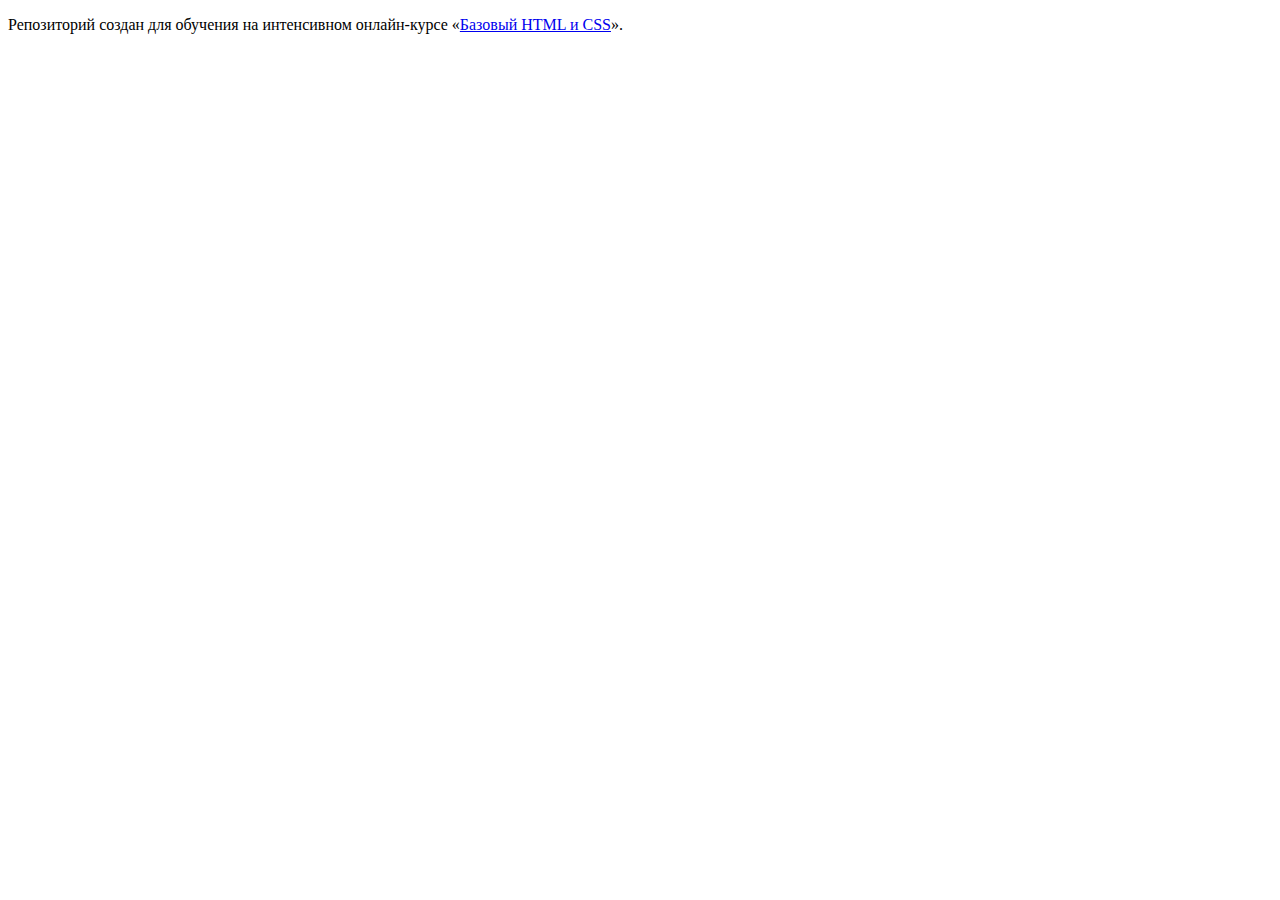
==== index.html @ 90f22dfa ":hatching_chick:" ====
<!DOCTYPE html>
<html lang="ru">
  <head>
    <meta charset="utf-8">
    <title>HTML Academy: Барбершоп</title>
  </head>
  <body>

    <p>Репозиторий создан для обучения на интенсивном онлайн‑курсе «<a href="https://htmlacademy.ru/intensive/htmlcss">Базовый HTML и CSS</a>».</p>

  </body>
</html>
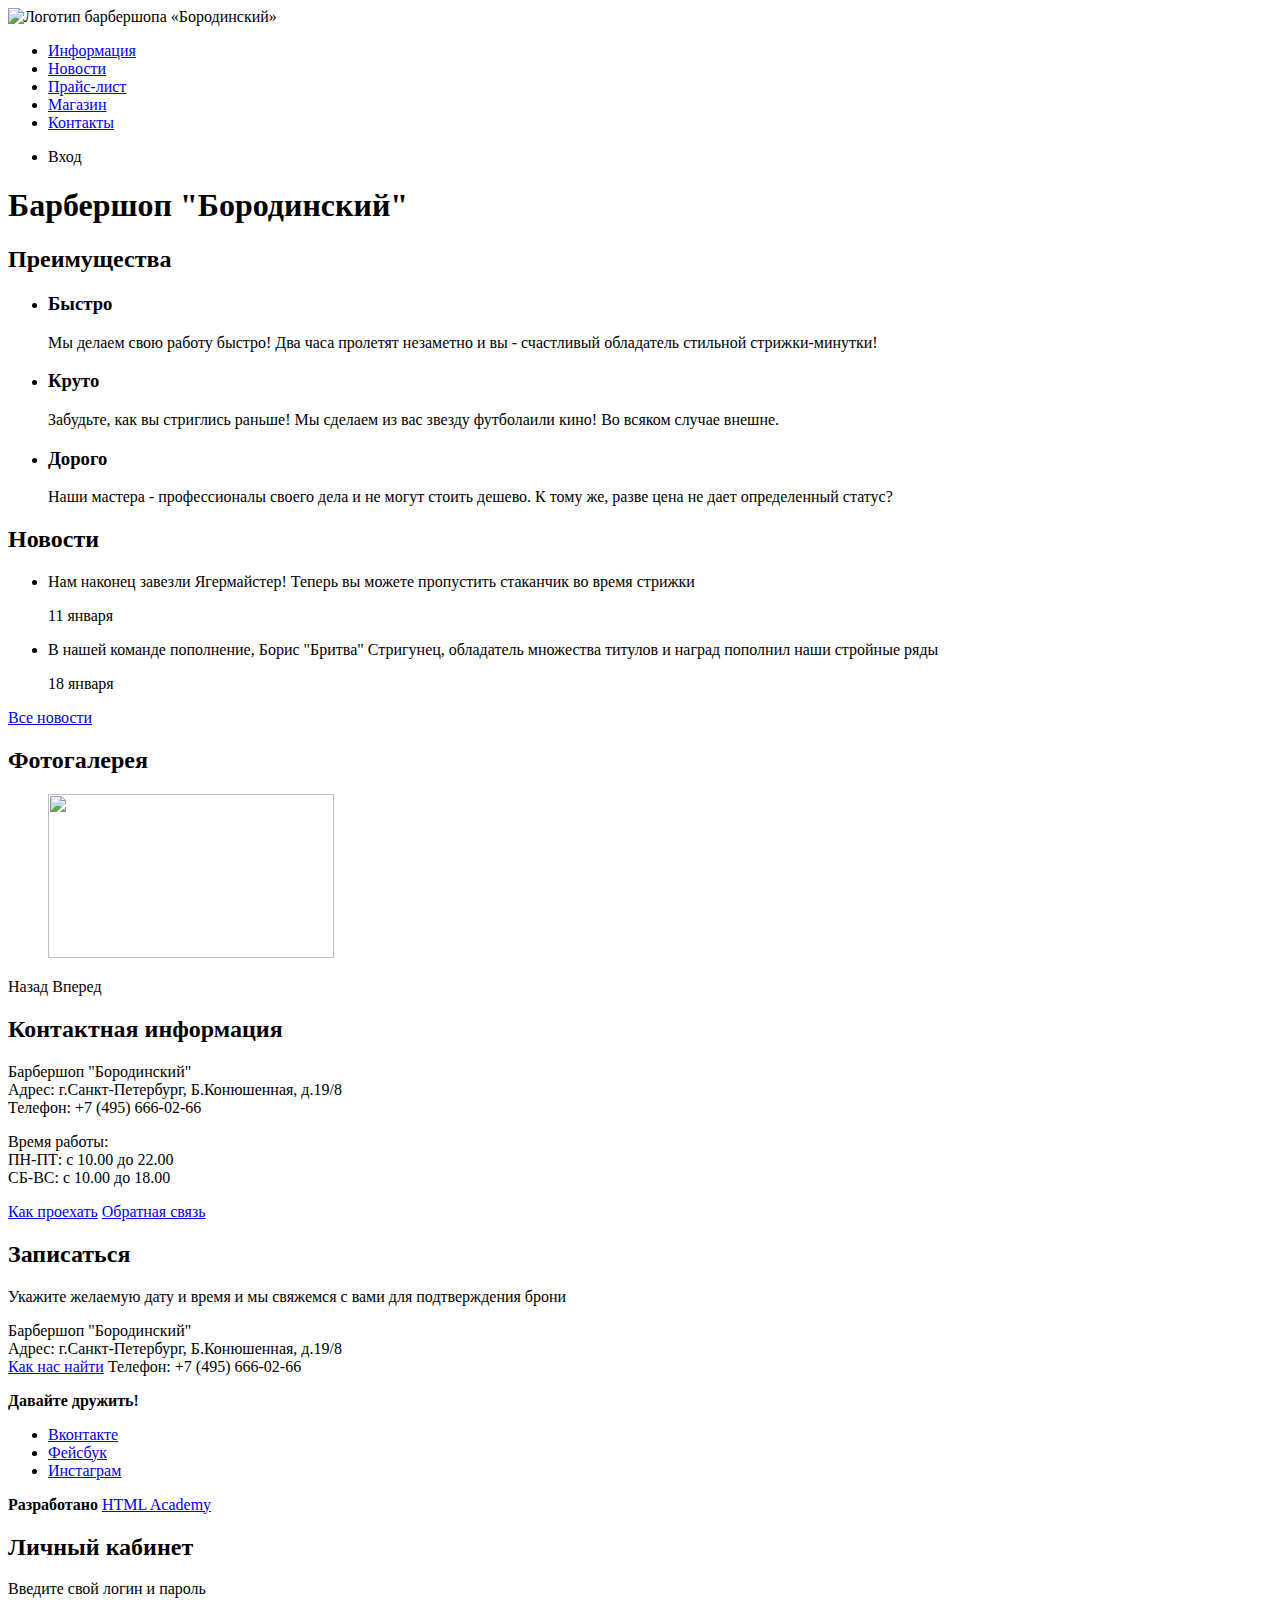
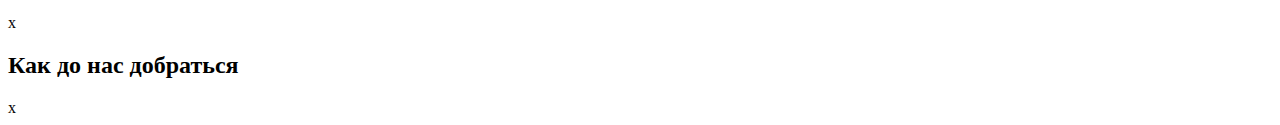
==== commit 7a518662: "Разметка страниц" ====
--- a/index.html
+++ b/index.html
@@ -1,12 +1,123 @@
 <!DOCTYPE html>
 <html lang="ru">
-  <head>
-    <meta charset="utf-8">
-    <title>HTML Academy: Барбершоп</title>
-  </head>
-  <body>
 
-    <p>Репозиторий создан для обучения на интенсивном онлайн‑курсе «<a href="https://htmlacademy.ru/intensive/htmlcss">Базовый HTML и CSS</a>».</p>
+<head>
+  <meta charset="utf-8">
+  <title>HTML Academy: Барбершоп</title>
+</head>
 
-  </body>
+<body>
+  <header class="main-header">
+    <nav class="main-navigation">
+      <a class="main-header-logo">
+            <img src="img/index-logo.svg" width="368" height="204" alt="Логотип барбершопа «Бородинский»">
+          </a>
+      <ul class="site-navigation">
+        <li><a href="info.html">Информация</a></li>
+        <li><a href="news.html">Новости</a></li>
+        <li><a href="price.html">Прайс-лист</a></li>
+        <li><a href="catalog.html">Магазин</a></li>
+        <li><a href="contacts.html">Контакты</a></li>
+      </ul>
+      <ul class="user-navigation">
+        <li class="login-link">Вход</li>
+      </ul>
+    </nav>
+  </header>
+  
+  <main class="container">
+    <h1 class="visually-hidden">Барбершоп "Бородинский"</h1>
+    <section class="features">
+      <h2 class="visually-hidden">Преимущества</h2>
+      <ul class="features-list">
+        <li class="feature-item">
+          <h3>Быстро</h3>
+          <p>Мы делаем свою работу быстро! Два часа пролетят незаметно и вы - счастливый обладатель стильной стрижки-минутки!</p>
+        </li>
+        <li class="feature-item">
+          <h3>Круто</h3>
+          <p>Забудьте, как вы стриглись раньше! Мы сделаем из вас звезду футболаили кино! Во всяком случае внешне.</p>
+        </li>
+        <li class="feature-item">
+          <h3>Дорого</h3>
+          <p>Наши мастера - профессионалы своего дела и не могут стоить дешево. К тому же, разве цена не дает определенный статус?</p>
+        </li>
+      </ul>
+    </section>
+
+    <section class="news">
+      <h2>Новости</h2>
+      <ul class="news-list">
+        <li class="news-item">
+          <p>Нам наконец завезли Ягермайстер! Теперь вы можете пропустить стаканчик во время стрижки</p>
+          <time datetime="2016-01-11">11 января</time>
+        </li>
+        <li class="news-item">
+          <p>В нашей команде пополнение, Борис "Бритва" Стригунец, обладатель множества титулов и наград пополнил наши стройные ряды</p>
+          <time datetime="2016-01-18">18 января</time>
+        </li>
+      </ul>
+      <a class="btn" href="#">Все новости</a>
+    </section>
+
+    <section class="gallery">
+      <h2>Фотогалерея</h2>
+      <figure class="gallery-content">
+        <a href="#"><img src="img/photo-1.jpg" width="286" height="164" alt=""></a>
+      </figure>
+      <span class="button gallery-button gallery-button-back">Назад</span>
+      <span class="button gallery-button gallery-button-next">Вперед</span>
+    </section>
+
+    <section class="contacts">
+      <h2>Контактная информация</h2>
+      <p>
+        Барбершоп "Бородинский" <br> Адрес: г.Санкт-Петербург, Б.Конюшенная, д.19/8 <br> Телефон: +7 (495) 666-02-66
+      </p>
+      <p>
+        Время работы: <br> ПН-ПТ: с 10.00 до 22.00 <br> СБ-ВС: с 10.00 до 18.00
+      </p>
+      <a class="button contacts-button" href="map.html">Как проехать</a>
+      <a class="button contacts-button" href="contacts.html">Обратная связь</a>
+    </section>
+
+    <section class="uppointment">
+      <h2>Записаться</h2>
+      <p class="appointment-info">Укажите желаемую дату и время и мы свяжемся с вами для подтверждения брони</p>
+      <!--здесь будет форма-->
+    </section>
+  </main>
+
+  <footer class="main-footer">
+    <p class="footer-contacts">
+      Барбершоп "Бородинский" <br> Адрес: г.Санкт-Петербург, Б.Конюшенная, д.19/8 <br>
+      <a href="map.html">Как нас найти</a> Телефон: +7 (495) 666-02-66
+    </p>
+    <div class="footer-social">
+      <b>Давайте дружить!</b>
+      <ul>
+        <li><a class="social-btn" href="#">Вконтакте</a></li>
+        <li><a class="social-btn" href="#">Фейсбук</a></li>
+        <li><a class="social-btn" href="#">Инстаграм</a></li>
+      </ul>
+    </div>
+    <p class="footer-copyright">
+      <b>Разработано</b>
+      <a class="button" href="htmlacademy.ru">HTML Academy</a>
+    </p>
+  </footer>
+
+  <section class="modal modal-login">
+    <h2>Личный кабинет</h2>
+    <p>Введите свой логин и пароль</p>
+    <!--здесь будет форма-->
+    <span class="modal modal-close">x</span>
+  </section>
+
+  <section class="modal modal-map">
+    <h2 class="visually-hidden">Как до нас добраться</h2>
+    <span class="modal modal-close">x</span>
+  </section>
+</body>
+
 </html>
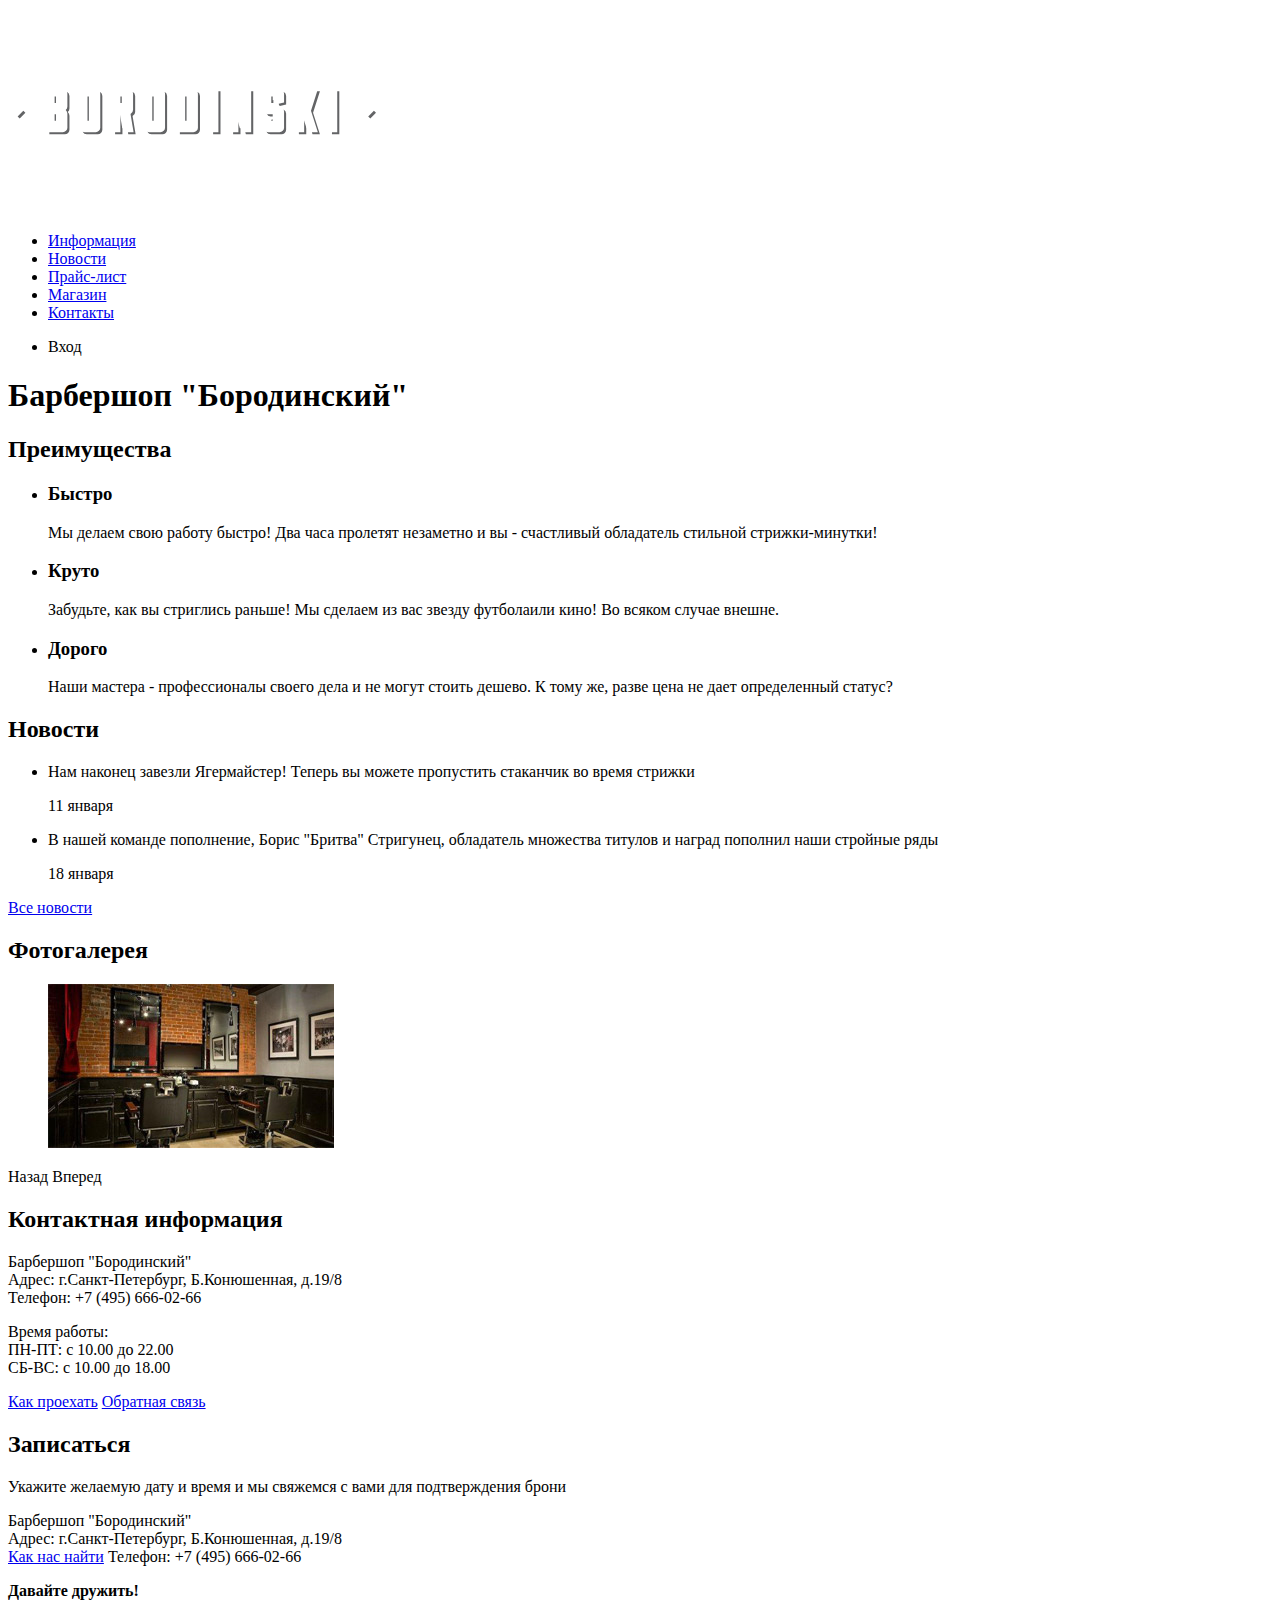
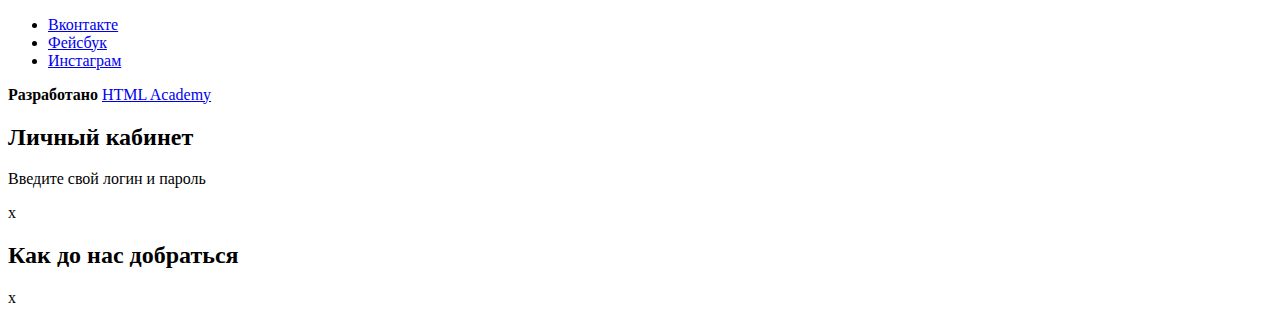
==== commit ff0d4eb2: "Изображения" ====
--- a/index.html
+++ b/index.html
@@ -10,7 +10,7 @@
   <header class="main-header">
     <nav class="main-navigation">
       <a class="main-header-logo">
-            <img src="img/index-logo.svg" width="368" height="204" alt="Логотип барбершопа «Бородинский»">
+            <img src="img/barbershop.svg" width="368" height="204" alt="Логотип барбершопа «Бородинский»">
           </a>
       <ul class="site-navigation">
         <li><a href="info.html">Информация</a></li>
@@ -24,7 +24,7 @@
       </ul>
     </nav>
   </header>
-  
+
   <main class="container">
     <h1 class="visually-hidden">Барбершоп "Бородинский"</h1>
     <section class="features">
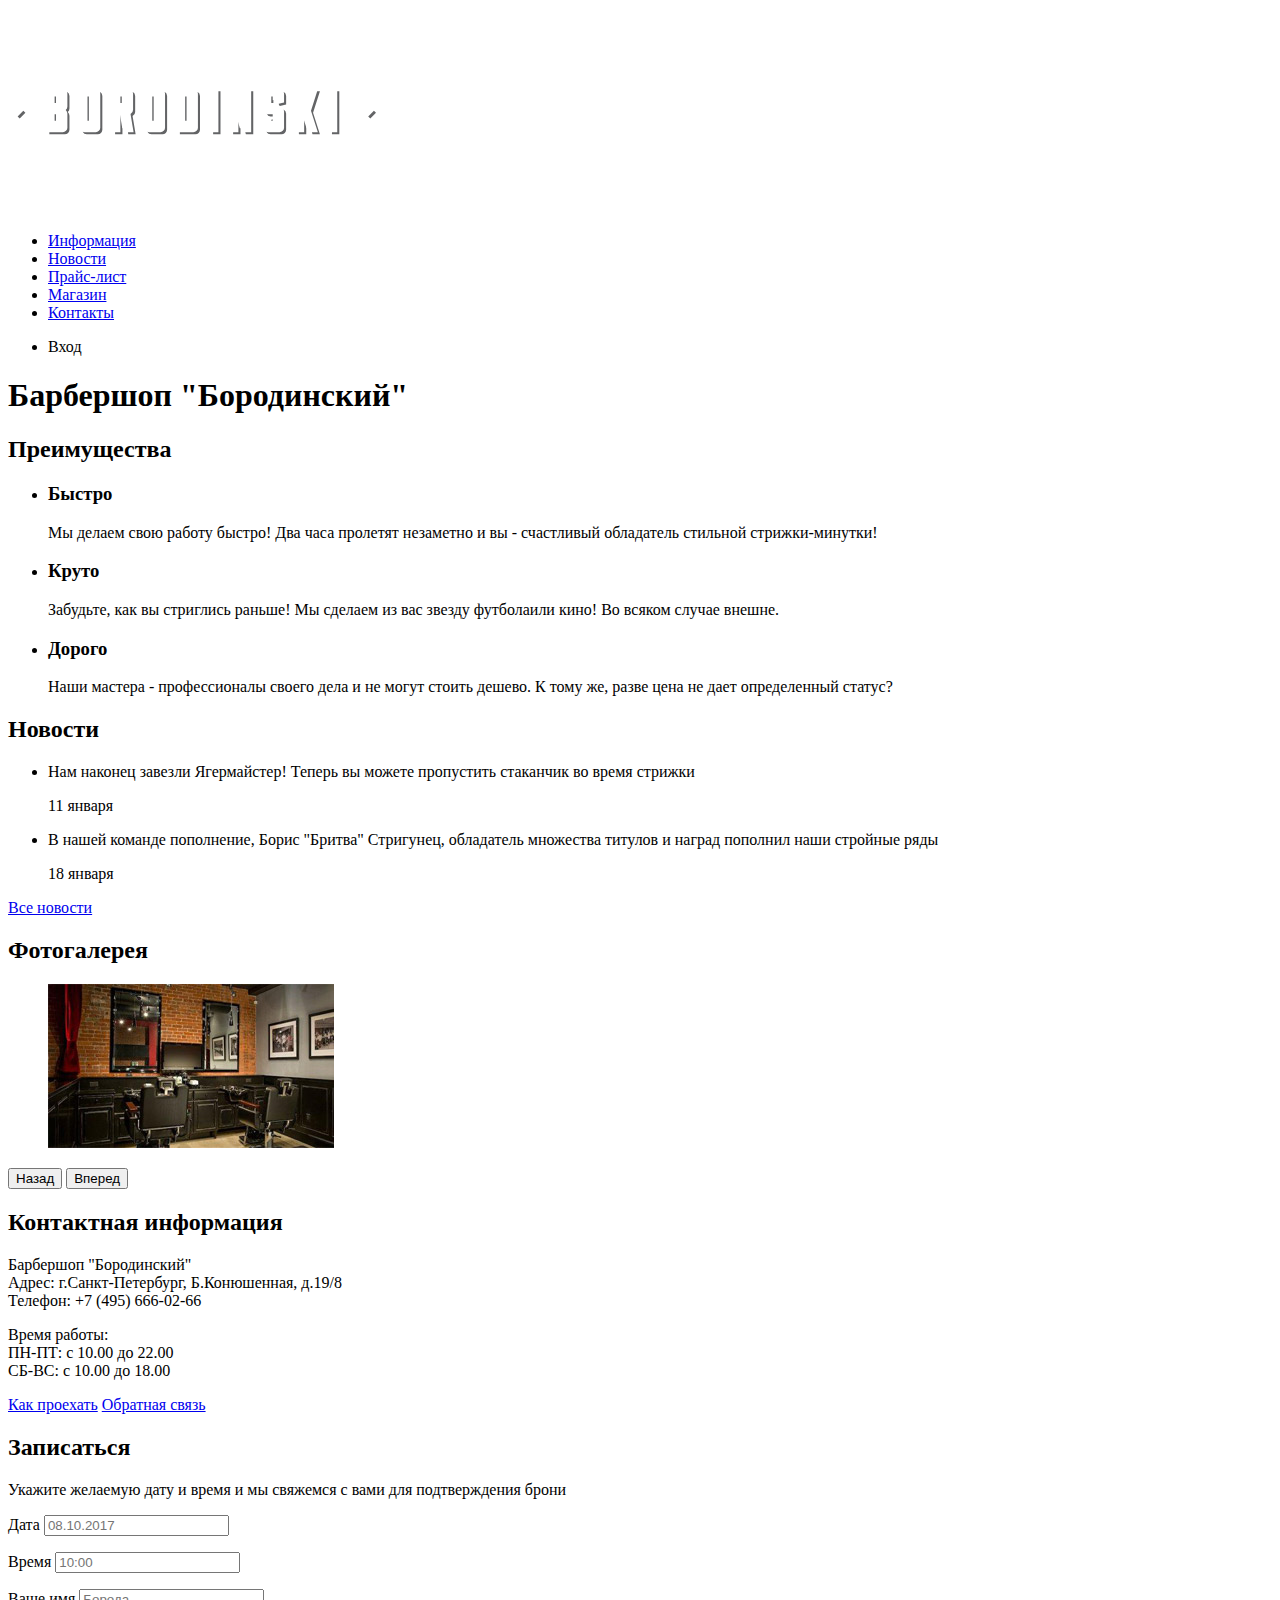
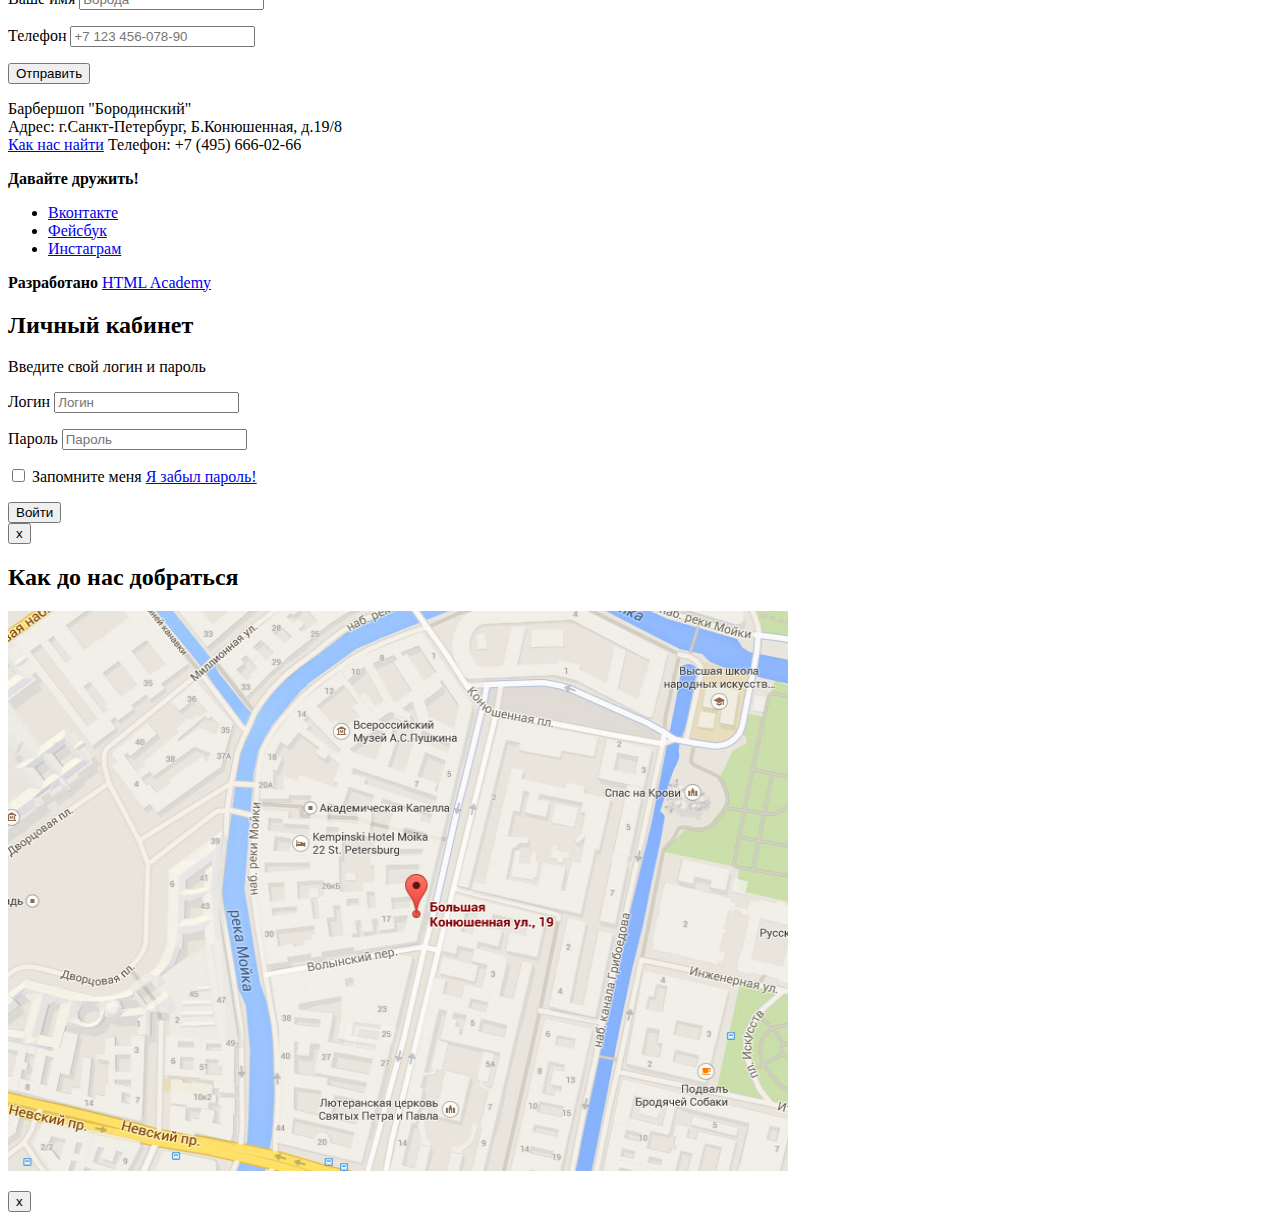
==== commit 509315bc: "Добавление форм" ====
--- a/index.html
+++ b/index.html
@@ -65,8 +65,8 @@
       <figure class="gallery-content">
         <a href="#"><img src="img/photo-1.jpg" width="286" height="164" alt=""></a>
       </figure>
-      <span class="button gallery-button gallery-button-back">Назад</span>
-      <span class="button gallery-button gallery-button-next">Вперед</span>
+      <button class="button gallery-button gallery-button-back" type="button">Назад</button>
+      <button class="button gallery-button gallery-button-next" type="button">Вперед</button>
     </section>
 
     <section class="contacts">
@@ -84,7 +84,25 @@
     <section class="uppointment">
       <h2>Записаться</h2>
       <p class="appointment-info">Укажите желаемую дату и время и мы свяжемся с вами для подтверждения брони</p>
-      <!--здесь будет форма-->
+      <form class="appointment-form" action="https://echo.htmlacademy.ru" method="post">
+        <p class="appointment-item">
+          <label for="appointment-data">Дата</label>
+          <input id="appointment-data" type="text" name="date" value="" placeholder="08.10.2017">
+        </p>
+        <p class="appointment-item">
+          <label for="appointment-time">Время</label>
+          <input id="appointment-time" type="text" name="time" value="" placeholder="10:00">
+        </p>
+        <p class="appointment-item">
+          <label for="appointment-name">Ваше имя</label>
+          <input id="appointment-name" type="text" name="name" value="" placeholder="Борода">
+        </p>
+        <p class="appointment-item">
+          <label for="appointment-phone">Телефон</label>
+          <input id="appointment-phone" type="tel" name="phone" value="" placeholder="+7 123 456-078-90">
+        </p>
+        <button class="button" type="submit">Отправить</button>
+      </form>
     </section>
   </main>
 
@@ -110,13 +128,32 @@
   <section class="modal modal-login">
     <h2>Личный кабинет</h2>
     <p>Введите свой логин и пароль</p>
-    <!--здесь будет форма-->
-    <span class="modal modal-close">x</span>
+    <form class="login-form" action="https://echo.htmlacademy.ru" method="post">
+      <p>
+        <label class="visually-hidden" for="user-login">Логин</label>
+        <input class="login-icon-user" id="user-login" type="text" name="login" placeholder="Логин">
+      </p>
+      <p>
+        <label class="visually-hidden" for="user-password">Пароль</label>
+        <input class="password-icon-user" id="user-password" type="password" name="password" placeholder="Пароль">
+      </p>
+      <p class="login-password-info">
+        <input class="visually-hidden" id="login-password-info" type="checkbox" name="remember">
+        <span class="checkbox-indicator"></span>
+        <label for="login-password-info">Запомните меня</label>
+        <a class="restore" href="#">Я забыл пароль!</a>
+      </p>
+      <button class="button" type="submit">Войти</button>
+    </form>
+    <button class="modal modal-close" type="button">x</button>
   </section>
 
   <section class="modal modal-map">
     <h2 class="visually-hidden">Как до нас добраться</h2>
-    <span class="modal modal-close">x</span>
+    <p>
+      <img src="img/map.jpg" width="780" height="560" alt="Офис компании по адресу ул. Большая Конбшенная 19/8 г.Санкт-Петербург">
+    </p>
+    <button class="modal modal-close" type="button">x</button>
   </section>
 </body>
 
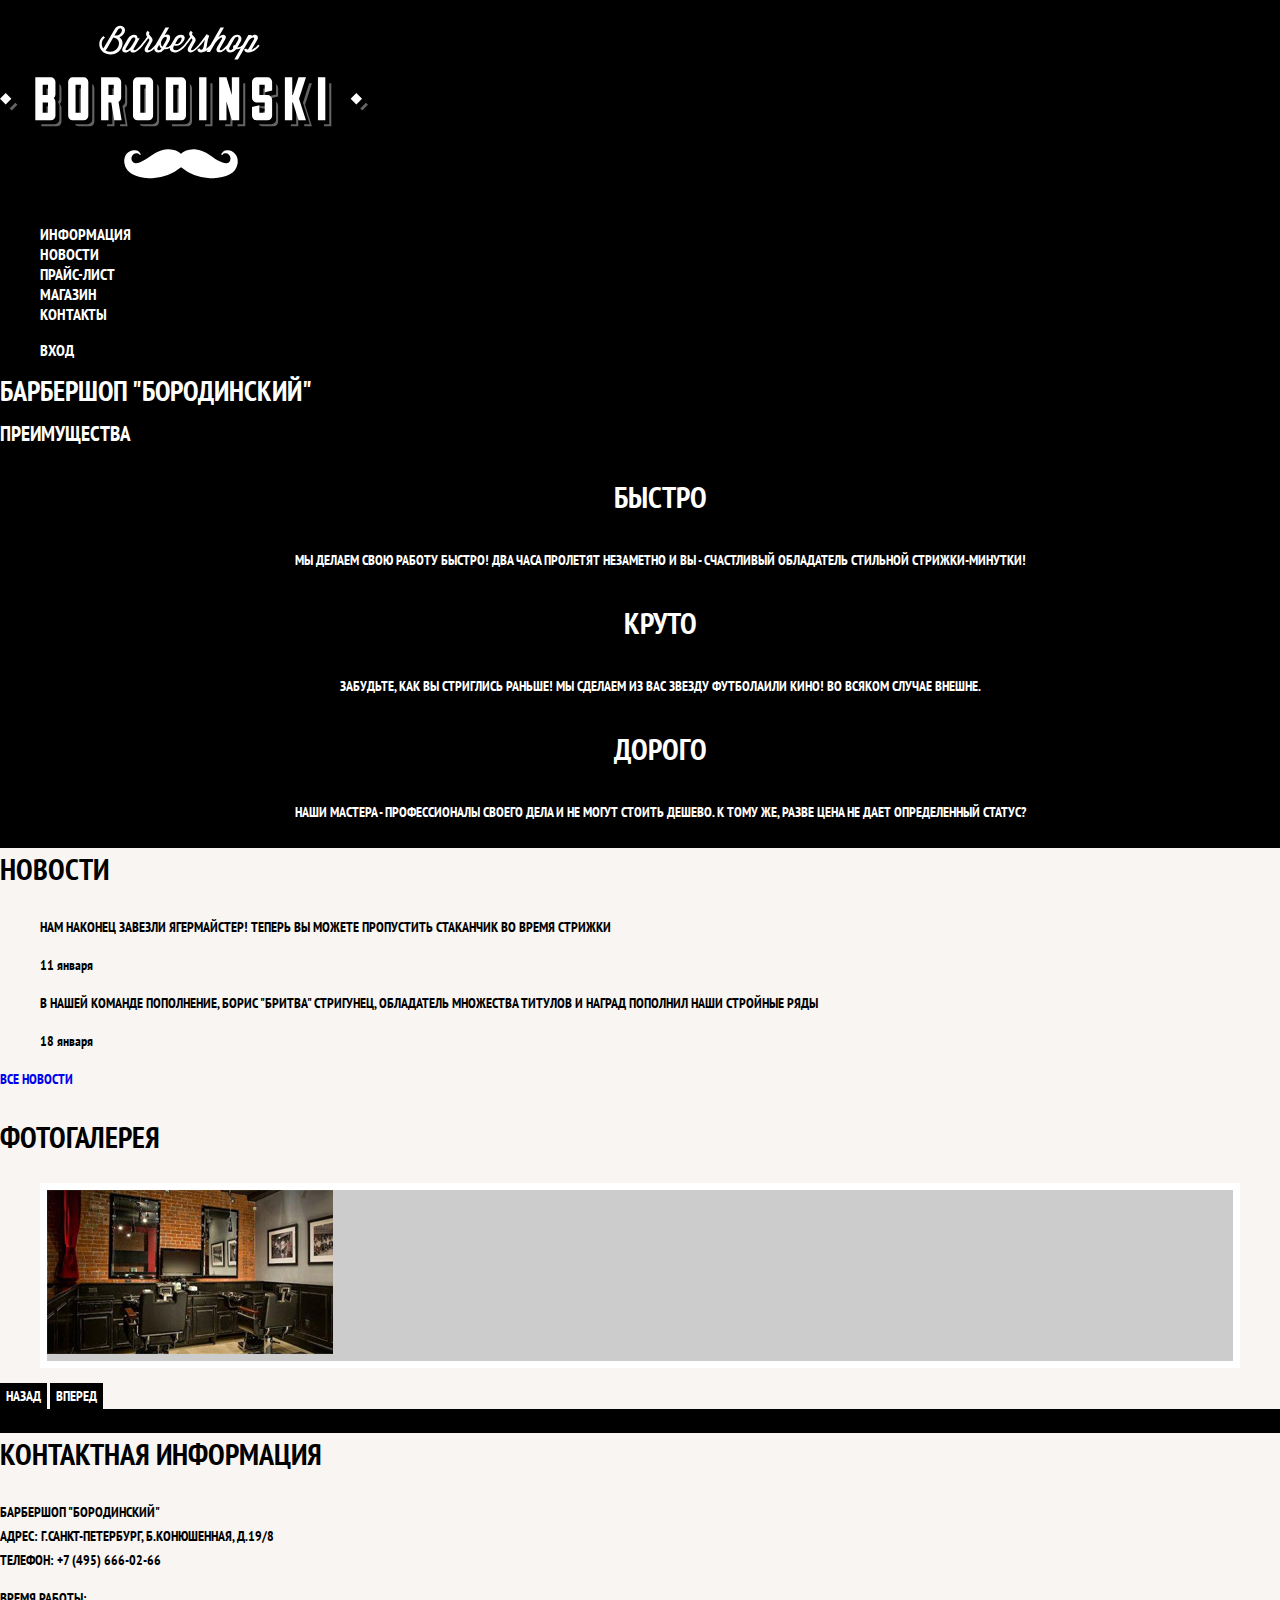
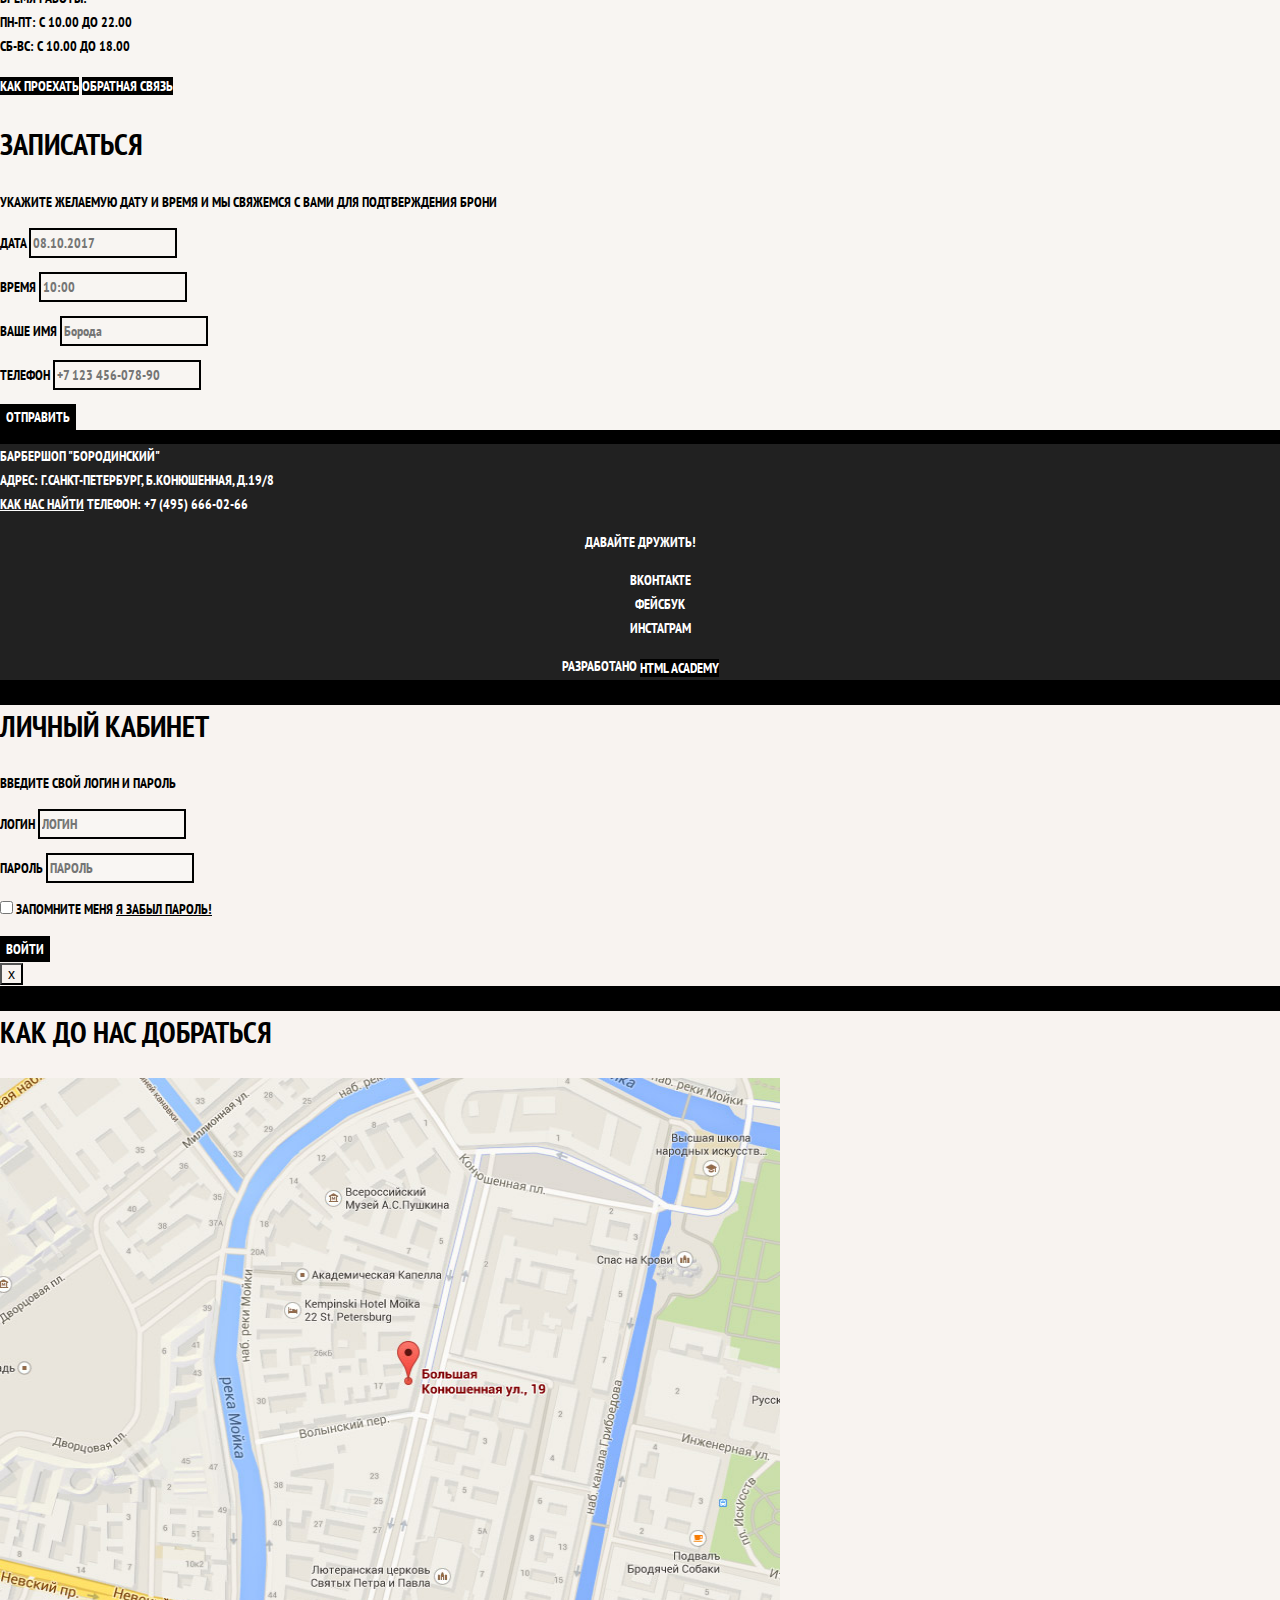
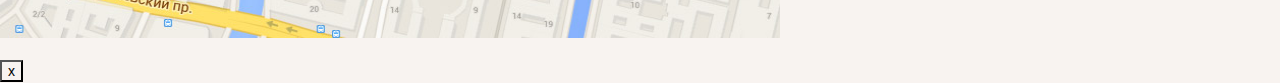
==== commit f045450c: "Начало стилизации" ====
--- a/index.html
+++ b/index.html
@@ -4,6 +4,9 @@
 <head>
   <meta charset="utf-8">
   <title>HTML Academy: Барбершоп</title>
+  <link href="https://fonts.googleapis.com/css?family=PT+Sans+Narrow:400,700&amp;subset=latin,cyrillic" rel="stylesheet">
+  <link href="css/normalize.css" rel="stylesheet">
+  <link href="css/style.css" rel="stylesheet">
 </head>
 
 <body>
@@ -45,65 +48,68 @@
       </ul>
     </section>
 
-    <section class="news">
-      <h2>Новости</h2>
-      <ul class="news-list">
-        <li class="news-item">
-          <p>Нам наконец завезли Ягермайстер! Теперь вы можете пропустить стаканчик во время стрижки</p>
-          <time datetime="2016-01-11">11 января</time>
-        </li>
-        <li class="news-item">
-          <p>В нашей команде пополнение, Борис "Бритва" Стригунец, обладатель множества титулов и наград пополнил наши стройные ряды</p>
-          <time datetime="2016-01-18">18 января</time>
-        </li>
-      </ul>
-      <a class="btn" href="#">Все новости</a>
-    </section>
+    <div class="index-columns">
+      <section class="news">
+        <h2>Новости</h2>
+        <ul class="news-list">
+          <li class="news-item">
+            <p>Нам наконец завезли Ягермайстер! Теперь вы можете пропустить стаканчик во время стрижки</p>
+            <time datetime="2016-01-11">11 января</time>
+          </li>
+          <li class="news-item">
+            <p>В нашей команде пополнение, Борис "Бритва" Стригунец, обладатель множества титулов и наград пополнил наши стройные ряды</p>
+            <time datetime="2016-01-18">18 января</time>
+          </li>
+        </ul>
+        <a class="btn" href="#">Все новости</a>
+      </section>
 
-    <section class="gallery">
-      <h2>Фотогалерея</h2>
-      <figure class="gallery-content">
-        <a href="#"><img src="img/photo-1.jpg" width="286" height="164" alt=""></a>
-      </figure>
-      <button class="button gallery-button gallery-button-back" type="button">Назад</button>
-      <button class="button gallery-button gallery-button-next" type="button">Вперед</button>
-    </section>
+      <section class="gallery">
+        <h2>Фотогалерея</h2>
+        <figure class="gallery-content">
+          <a href="#"><img src="img/photo-1.jpg" width="286" height="164" alt=""></a>
+        </figure>
+        <button class="button gallery-button gallery-button-back" type="button">Назад</button>
+        <button class="button gallery-button gallery-button-next" type="button">Вперед</button>
+      </section>
+    </div>
+    <div class="index-columns">
+      <section class="contacts">
+        <h2>Контактная информация</h2>
+        <p>
+          Барбершоп "Бородинский" <br> Адрес: г.Санкт-Петербург, Б.Конюшенная, д.19/8 <br> Телефон: +7 (495) 666-02-66
+        </p>
+        <p>
+          Время работы: <br> ПН-ПТ: с 10.00 до 22.00 <br> СБ-ВС: с 10.00 до 18.00
+        </p>
+        <a class="button contacts-button" href="map.html">Как проехать</a>
+        <a class="button contacts-button" href="contacts.html">Обратная связь</a>
+      </section>
 
-    <section class="contacts">
-      <h2>Контактная информация</h2>
-      <p>
-        Барбершоп "Бородинский" <br> Адрес: г.Санкт-Петербург, Б.Конюшенная, д.19/8 <br> Телефон: +7 (495) 666-02-66
-      </p>
-      <p>
-        Время работы: <br> ПН-ПТ: с 10.00 до 22.00 <br> СБ-ВС: с 10.00 до 18.00
-      </p>
-      <a class="button contacts-button" href="map.html">Как проехать</a>
-      <a class="button contacts-button" href="contacts.html">Обратная связь</a>
-    </section>
-
-    <section class="uppointment">
-      <h2>Записаться</h2>
-      <p class="appointment-info">Укажите желаемую дату и время и мы свяжемся с вами для подтверждения брони</p>
-      <form class="appointment-form" action="https://echo.htmlacademy.ru" method="post">
-        <p class="appointment-item">
-          <label for="appointment-data">Дата</label>
-          <input id="appointment-data" type="text" name="date" value="" placeholder="08.10.2017">
-        </p>
-        <p class="appointment-item">
-          <label for="appointment-time">Время</label>
-          <input id="appointment-time" type="text" name="time" value="" placeholder="10:00">
-        </p>
-        <p class="appointment-item">
-          <label for="appointment-name">Ваше имя</label>
-          <input id="appointment-name" type="text" name="name" value="" placeholder="Борода">
-        </p>
-        <p class="appointment-item">
-          <label for="appointment-phone">Телефон</label>
-          <input id="appointment-phone" type="tel" name="phone" value="" placeholder="+7 123 456-078-90">
-        </p>
-        <button class="button" type="submit">Отправить</button>
-      </form>
-    </section>
+      <section class="appointment">
+        <h2>Записаться</h2>
+        <p class="appointment-info">Укажите желаемую дату и время и мы свяжемся с вами для подтверждения брони</p>
+        <form class="appointment-form" action="https://echo.htmlacademy.ru" method="post">
+          <p class="appointment-item">
+            <label for="appointment-data">Дата</label>
+            <input id="appointment-data" type="text" name="date" value="" placeholder="08.10.2017">
+          </p>
+          <p class="appointment-item">
+            <label for="appointment-time">Время</label>
+            <input id="appointment-time" type="text" name="time" value="" placeholder="10:00">
+          </p>
+          <p class="appointment-item">
+            <label for="appointment-name">Ваше имя</label>
+            <input id="appointment-name" type="text" name="name" value="" placeholder="Борода">
+          </p>
+          <p class="appointment-item">
+            <label for="appointment-phone">Телефон</label>
+            <input id="appointment-phone" type="tel" name="phone" value="" placeholder="+7 123 456-078-90">
+          </p>
+          <button class="button" type="submit">Отправить</button>
+        </form>
+      </section>
+    </div>
   </main>
 
   <footer class="main-footer">
@@ -138,9 +144,11 @@
         <input class="password-icon-user" id="user-password" type="password" name="password" placeholder="Пароль">
       </p>
       <p class="login-password-info">
-        <input class="visually-hidden" id="login-password-info" type="checkbox" name="remember">
+        <label class="login-checkbox">
+        <input class="visually-hidden" type="checkbox" name="remember">
         <span class="checkbox-indicator"></span>
-        <label for="login-password-info">Запомните меня</label>
+        Запомните меня
+         </label>
         <a class="restore" href="#">Я забыл пароль!</a>
       </p>
       <button class="button" type="submit">Войти</button>
--- a/css/style.css
+++ b/css/style.css
@@ -0,0 +1,345 @@
+body {
+  margin: 0;
+  padding: 0;
+  font-family: "PT Sans Narrow", Arial, sans-serif;
+  font-size: 14px;
+  line-height: 24px;
+  font-weight: 700;
+  color: #ffffff;
+  text-transform: uppercase;
+  background-color: #000000;
+  background-image: url("img/index-backgroundg.jpg");
+  background-position: top center;
+  background-repeat: no-repeat;
+}
+
+.inner-page {
+  color: #000000;
+  background-color: #f9f6f3;
+  background-image: url("img/index-background-light.jpg");
+  background-position: 0 0;
+  background-repeat: repeat;
+}
+
+a {
+  text-decoration: none;
+}
+
+.main-navigation {
+  font-size: 16px;
+  line-height: 20px;
+  color: #ffffff;
+  background-color: #000000;
+}
+
+.site-navigation,
+.user-navigation {
+  list-style: none;
+}
+
+.site-navigation a,
+.user-navigation a {
+  color: #ffffff;
+}
+
+.site-navigation a:hover,
+.site-navigation a:focus,
+.user-navigation a:hover,
+.user-navigation a:focus {
+  background-color: #242424;
+}
+
+.features-list {
+  list-style: none;
+}
+
+.feature-item {
+  text-align: center;
+}
+
+.feature-item h3 {
+  font-size: 30px;
+  line-height: 42px;
+}
+
+.index-columns {
+  color: #000000;
+  background-color: #f8f5f2;
+  background-image: url("img/index-background-light.jpg");
+  background-position: 0 0;
+  background-repeat: repeat;
+}
+
+.index-columns h2 {
+  font-size: 30px;
+  line-height: 42px;
+}
+
+.news-list {
+  list-style: none;
+}
+
+.news-item time {
+  text-transform: none;
+}
+
+.gallery-content {
+  background-color: #cccccc;
+  border: 7px solid #ffffff;
+}
+
+.button {
+  font: inherit;
+  text-align: center;
+  color: #ffffff;
+  vertical-align: middle;
+  text-transform: uppercase;
+  background-color: #000000;
+  border: none;
+}
+
+.button:hover,
+.button:focus,
+.button:active {
+  background-color: #663d15;
+}
+
+.appointment-item input {
+  font: inherit;
+  background-color: transparent;
+  border: 2px solid #000000;
+}
+
+.appointment-item input:focus {
+  border-color: #663d15;
+}
+
+.main-footer {
+  color: #ffffff;
+  background-color: #212121;
+  background-image: url("img/index-background-dark.jpg");
+  background-position: 0 0;
+  background-repeat: repeat;
+}
+
+.footer-contacts a {
+  color: #ffffff;
+  text-decoration: underline;
+}
+
+.footer-contacts a:hover,
+.footer-contacts a:focus {
+  text-decoration: none;
+}
+
+.footer-social {
+  text-align: center;
+}
+
+.footer-social ul {
+  list-style: none;
+}
+
+.social-btn {
+  color: #ffffff;
+}
+
+.footer-copyright {
+  text-align: center;
+}
+
+.footer-copyright .button:hover,
+.footer-copyright .button:focus {
+  color: #000000;
+  background-color: #ffffff;
+}
+
+.modal {
+  color: #000000;
+  background-color: #f8f3f0;
+  background-image: url("img/index-background-light.jpg");
+  background-position: 0 0;
+  background-repeat: repeat;
+}
+
+.modal h2 {
+  font-size: 30px;
+  line-height: 42px;
+}
+
+.login-form input[type="text"],
+.login-form input[type="password"] {
+  font: inherit;
+  color: #000000;
+  text-transform: uppercase;
+  background-color: #f9f6f3;
+  border: 2px solid #000000;
+}
+
+.login-form input:focus {
+  border-color: #663d15;
+}
+
+.login-checkbox:hover,
+.login-checkbox:focus {
+  color: #663d15;
+}
+
+.login-form input:focus {
+  border-color: #663d15;
+}
+
+.login-checkbox:hover,
+.login-checkbox:focus {
+  color: #663d15;
+}
+
+.restore {
+  color: #000000;
+  text-decoration: underline;
+}
+
+.restore:hover,
+.restore:focus {
+  text-decoration: none;
+}
+
+.catalog-title {
+  font-size: 30px;
+  line-height: 42px;
+}
+
+.catalog-navigation {
+  list-style: none;
+}
+
+.catalog-navigation a {
+  color: #000000;
+}
+
+.catalog-navigation a:hover,
+.catalog-navigation a:focus {
+  text-decoration: underline;
+}
+
+a.breadcrumbs-current {
+  color: #aba9a7;
+}
+
+a.breadcrumbs-current:hover {
+  text-decoration: none;
+}
+
+.filter fieldset {
+  border: none;
+}
+
+.filter legend {
+  font-size: 24px;
+  line-height: 30px;
+}
+
+.filter ul {
+  list-style: none;
+  line-height: 18px;
+}
+
+.filter-input:hover+label,
+.filter-input:focus+label {
+  color: #663d15;
+}
+
+.filter-input:disabled+label {
+  color: #000000;
+  opacity: 0.5;
+}
+
+.product-list {
+  list-style: none;
+}
+
+.catalog-item {
+  background-color: #f8f8f8;
+  box-shadow: 0 0 10px rgba(0, 0, 0, 0.1);
+}
+
+.catalog-item:hover {
+  box-shadow: 0 0 10px rgba(0, 0, 0, 0.2);
+}
+
+.catalog-item a {
+  color: #000000;
+}
+
+.catalog-item h3 {
+  font-size: 14px;
+  line-height: 18px;
+  text-transform: none;
+}
+
+.price .price-rub {
+  font-size: 14px;
+  line-height: 20px;
+  text-align: center;
+  background-color: #e5e5e5;
+}
+
+.price .button {
+  line-height: 20px;
+  color: #ffffff;
+}
+
+.pagination-list {
+  list-style: none;
+}
+
+.pagination-item a {
+  color: #ffffff;
+  background-color: #000000;
+}
+
+.pagination-item a:hover,
+.pagination-item a:focus,
+.pagination-item a:active {
+  background-color: #663d15;
+}
+
+.pagination-item-current a {
+  color: #000000;
+  background-color: #ffffff;
+}
+
+.pagination-item-current a:hover,
+.pagination-item-current a:focus,
+.pagination-item-current a:active {
+  color: #000000;
+  background-color: #ffffff;
+}
+
+.big-photo img {
+  box-shadow: 0 0 10px 2px rgba(0, 0, 0, 0.1);
+}
+
+.small-photo img {
+  box-shadow: 0 0 10px 2px rgba(0, 0, 0, 0.1);
+}
+
+.article-number {
+  text-align: right;
+  color: #aeaeae;
+}
+
+.price-rub {
+  line-height: 20px;
+  text-align: center;
+  background-color: #e5e5e5;
+}
+
+.complete {
+  font-size: 24px;
+  line-height: 30px;
+}
+
+.complete-name {
+  list-style: none;
+}
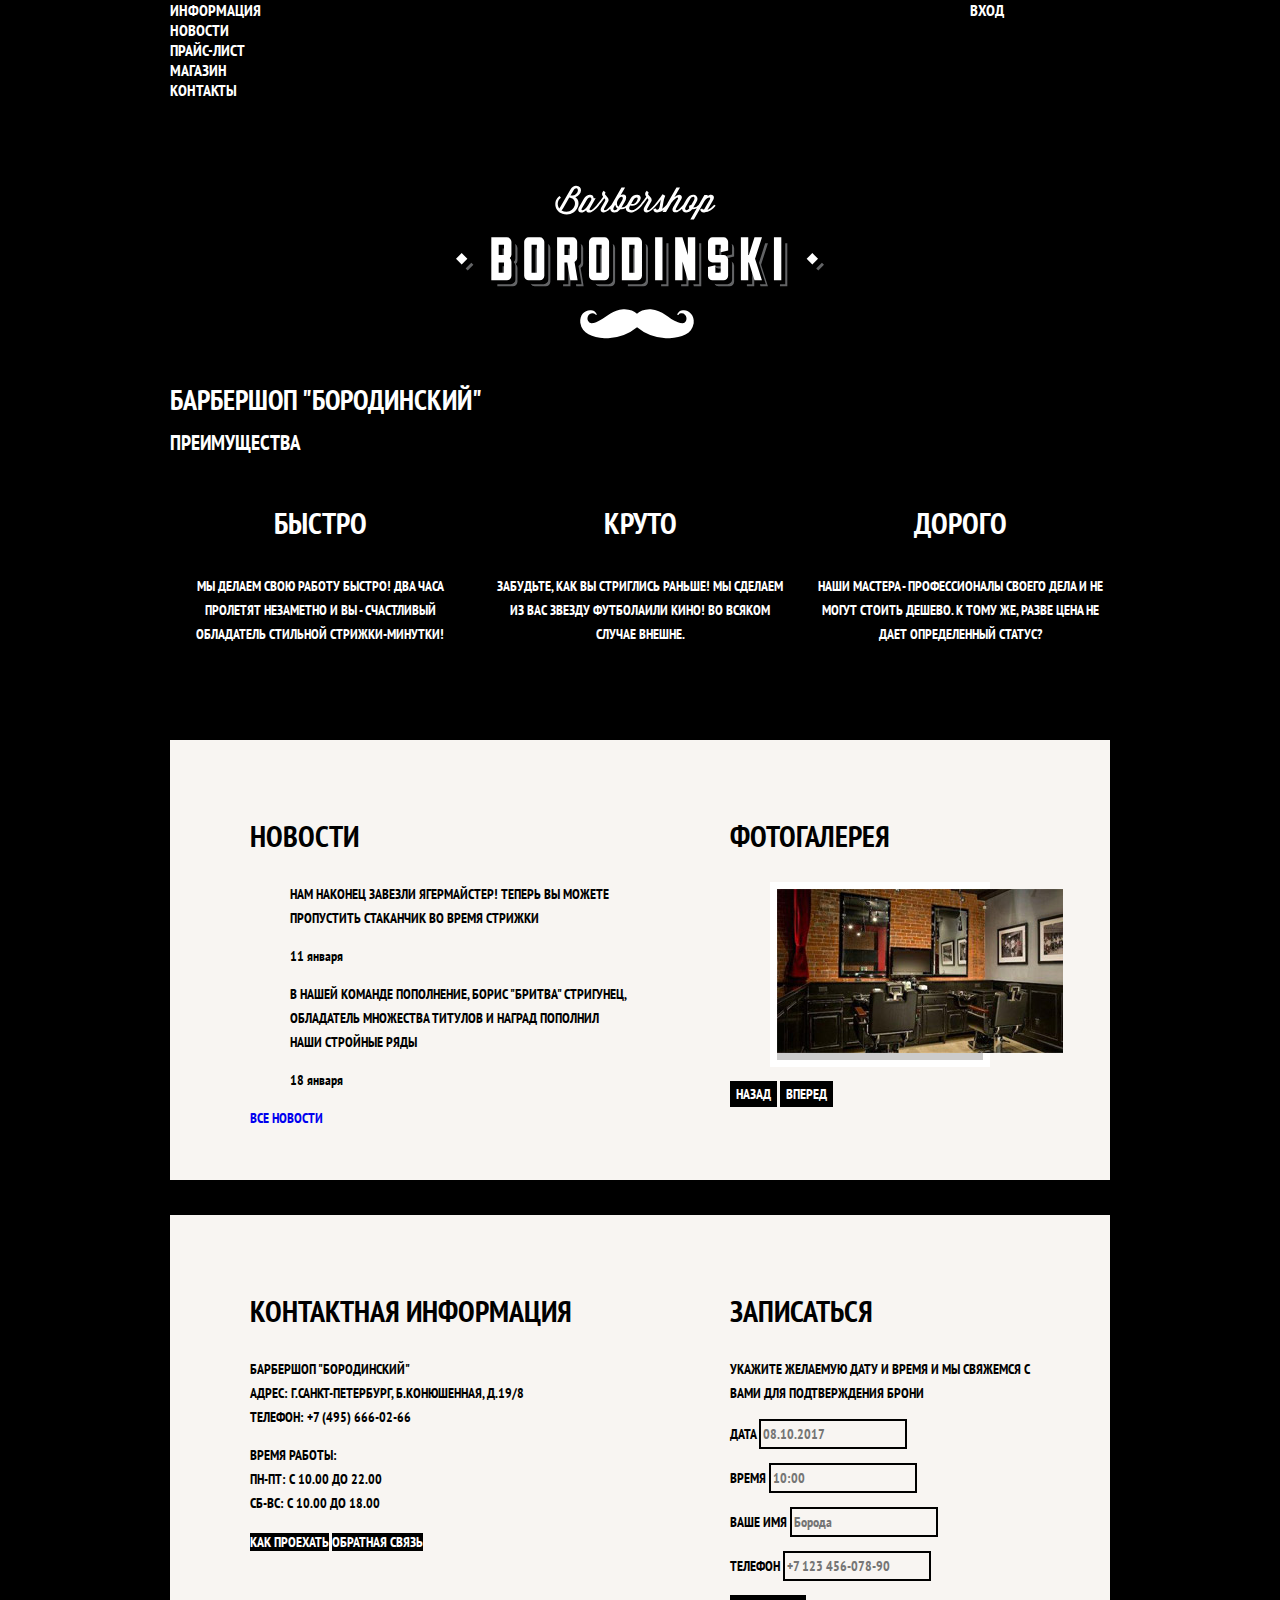
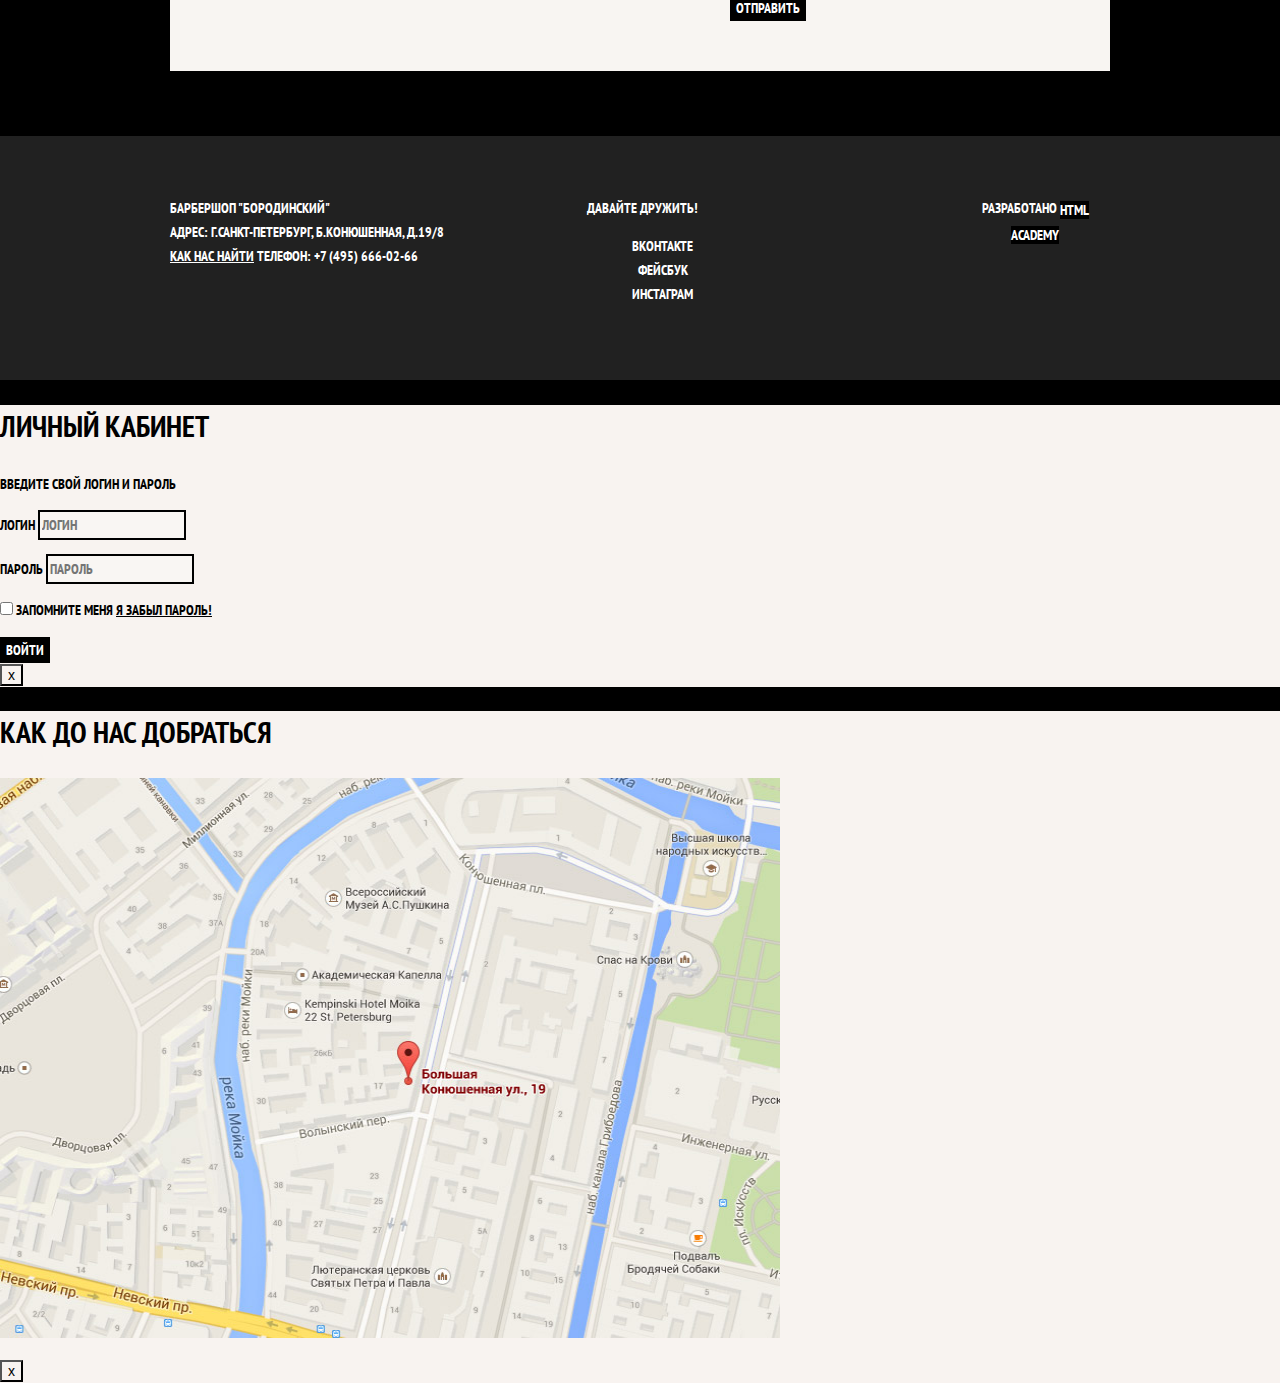
==== commit 8a130088: "Построение сетки" ====
--- a/index.html
+++ b/index.html
@@ -15,6 +15,8 @@
       <a class="main-header-logo">
             <img src="img/barbershop.svg" width="368" height="204" alt="Логотип барбершопа «Бородинский»">
           </a>
+          <div class="main-navigation-wrapper">
+            <div class="container">
       <ul class="site-navigation">
         <li><a href="info.html">Информация</a></li>
         <li><a href="news.html">Новости</a></li>
@@ -25,6 +27,8 @@
       <ul class="user-navigation">
         <li class="login-link">Вход</li>
       </ul>
+</div>
+</div>
     </nav>
   </header>
 
@@ -113,6 +117,7 @@
   </main>
 
   <footer class="main-footer">
+    <div class="container">
     <p class="footer-contacts">
       Барбершоп "Бородинский" <br> Адрес: г.Санкт-Петербург, Б.Конюшенная, д.19/8 <br>
       <a href="map.html">Как нас найти</a> Телефон: +7 (495) 666-02-66
@@ -129,6 +134,7 @@
       <b>Разработано</b>
       <a class="button" href="htmlacademy.ru">HTML Academy</a>
     </p>
+  </div>
   </footer>
 
   <section class="modal modal-login">
--- a/css/style.css
+++ b/css/style.css
@@ -13,6 +13,16 @@
   background-repeat: no-repeat;
 }
 
+.container {
+  width: 940px;
+  margin: 0 auto;
+  padding: 0 10px;
+}
+
+.main-header {
+  margin-bottom: 75px;
+}
+
 .inner-page {
   color: #000000;
   background-color: #f9f6f3;
@@ -21,39 +31,100 @@
   background-repeat: repeat;
 }
 
+.inner-page .main-header {
+  margin-bottom: 50px;
+  background-color: #000000;
+}
+
+.inner-page .main-header-logo {
+  order: 0;
+  width: 111px;
+  height: 24px;
+  padding: 23px 20px;
+}
+
 a {
   text-decoration: none;
 }
 
 .main-navigation {
+  display: flex;
+  flex-direction: column;
+  align-items: center;
   font-size: 16px;
   line-height: 20px;
   color: #ffffff;
   background-color: #000000;
 }
 
-.site-navigation,
+.inner-page .main-navigation {
+  align-items: flex-start;
+  flex-direction: row;
+}
+
+.main-header-logo {
+  order: 2;
+  width: 368px;
+  height: 153px;
+}
+
+.main-navigation-wrapper {
+  width: 100%;
+  margin-bottom: 60px;
+  background-color: #000000;
+}
+
+.main-navigation-wrapper .container {
+  display: flex;
+  justify-content: space-between;
+}
+
+.site-navigation {
+  width: 620px;
+  margin: 0;
+  padding: 0;
+  list-style: none;
+}
+
 .user-navigation {
-  list-style: none;
-}
-
-.site-navigation a,
-.user-navigation a {
-  color: #ffffff;
-}
-
-.site-navigation a:hover,
-.site-navigation a:focus,
-.user-navigation a:hover,
-.user-navigation a:focus {
+  width: 140px;
+  margin: 0;
+  padding: 0;
+  list-style: none;
+}
+
+.inner-page .user-navigation {
+  margin-left: auto;
+}
+
+.catalog-title {
+  margin: 0;
+  margin-bottom: 15px;
+  padding: 0;
+}
+
+.site-navigation a, .user-navigation a {
+  color: #ffffff;
+}
+
+.site-navigation a:hover, .site-navigation a:focus, .user-navigation a:hover, .user-navigation a:focus {
   background-color: #242424;
 }
 
+.features {
+  margin-bottom: 80px;
+}
+
 .features-list {
+  display: flex;
+  justify-content: space-between;
+  margin: 0;
+  padding: 0;
   list-style: none;
 }
 
 .feature-item {
+  width: 300px;
   text-align: center;
 }
 
@@ -63,6 +134,10 @@
 }
 
 .index-columns {
+  display: flex;
+  justify-content: space-between;
+  padding: 50px 80px;
+  margin-bottom: 35px;
   color: #000000;
   background-color: #f8f5f2;
   background-image: url("img/index-background-light.jpg");
@@ -75,12 +150,20 @@
   line-height: 42px;
 }
 
+.news {
+  width: 380px;
+}
+
 .news-list {
   list-style: none;
 }
 
 .news-item time {
   text-transform: none;
+}
+
+.gallery {
+  width: 300px;
 }
 
 .gallery-content {
@@ -88,6 +171,10 @@
   border: 7px solid #ffffff;
 }
 
+.contacts {
+  width: 380px;
+}
+
 .button {
   font: inherit;
   text-align: center;
@@ -98,10 +185,12 @@
   border: none;
 }
 
-.button:hover,
-.button:focus,
-.button:active {
+.button:hover, .button:focus, .button:active {
   background-color: #663d15;
+}
+
+.appointment {
+  width: 300px;
 }
 
 .appointment-item input {
@@ -114,7 +203,54 @@
   border-color: #663d15;
 }
 
+.inner-page .catalog-navigation {
+  padding: 0;
+  margin: 0;
+  margin-bottom: 50px;
+}
+
+.catalog-columns {
+  display: flex;
+  justify-content: space-between;
+}
+
+.filter {
+  width: 180px;
+}
+
+.product {
+  width: 700px;
+}
+
+.product-list {
+  display: flex;
+  flex-wrap: wrap;
+  padding: 0;
+  margin: 0;
+  list-style: none;
+}
+
+.catalog-item {
+  width: 220px;
+  margin-bottom: 20px;
+  margin-right: 20px;
+}
+
+.catalog-item:nth-child(3n) {
+  margin-right: 0;
+}
+
+.photo {
+  width: 460px;
+}
+
+.product-info {
+  width: 390px;
+}
+
 .main-footer {
+  padding: 60px 0;
+  margin-top: 65px;
   color: #ffffff;
   background-color: #212121;
   background-image: url("img/index-background-dark.jpg");
@@ -122,17 +258,32 @@
   background-repeat: repeat;
 }
 
+.inner-page .main-footer {
+  margin-top: 45px;
+}
+
+.main-footer .container {
+  display: flex;
+}
+
+.footer-contacts {
+  width: 320px;
+  margin: 0;
+  margin-right: 80px;
+}
+
 .footer-contacts a {
   color: #ffffff;
   text-decoration: underline;
 }
 
-.footer-contacts a:hover,
-.footer-contacts a:focus {
+.footer-contacts a:hover, .footer-contacts a:focus {
   text-decoration: none;
 }
 
 .footer-social {
+  width: 145px;
+  min-height: 100px;
   text-align: center;
 }
 
@@ -145,11 +296,13 @@
 }
 
 .footer-copyright {
-  text-align: center;
-}
-
-.footer-copyright .button:hover,
-.footer-copyright .button:focus {
+  width: 150px;
+  margin: 0;
+  margin-left: auto;
+  text-align: center;
+}
+
+.footer-copyright .button:hover, .footer-copyright .button:focus {
   color: #000000;
   background-color: #ffffff;
 }
@@ -167,8 +320,7 @@
   line-height: 42px;
 }
 
-.login-form input[type="text"],
-.login-form input[type="password"] {
+.login-form input[type="text"], .login-form input[type="password"] {
   font: inherit;
   color: #000000;
   text-transform: uppercase;
@@ -180,8 +332,7 @@
   border-color: #663d15;
 }
 
-.login-checkbox:hover,
-.login-checkbox:focus {
+.login-checkbox:hover, .login-checkbox:focus {
   color: #663d15;
 }
 
@@ -189,8 +340,7 @@
   border-color: #663d15;
 }
 
-.login-checkbox:hover,
-.login-checkbox:focus {
+.login-checkbox:hover, .login-checkbox:focus {
   color: #663d15;
 }
 
@@ -199,8 +349,7 @@
   text-decoration: underline;
 }
 
-.restore:hover,
-.restore:focus {
+.restore:hover, .restore:focus {
   text-decoration: none;
 }
 
@@ -217,8 +366,7 @@
   color: #000000;
 }
 
-.catalog-navigation a:hover,
-.catalog-navigation a:focus {
+.catalog-navigation a:hover, .catalog-navigation a:focus {
   text-decoration: underline;
 }
 
@@ -244,8 +392,7 @@
   line-height: 18px;
 }
 
-.filter-input:hover+label,
-.filter-input:focus+label {
+.filter-input:hover+label, .filter-input:focus+label {
   color: #663d15;
 }
 
@@ -290,6 +437,9 @@
 }
 
 .pagination-list {
+  margin: 0;
+  padding: 0;
+  margin-bottom: 25px;
   list-style: none;
 }
 
@@ -298,9 +448,7 @@
   background-color: #000000;
 }
 
-.pagination-item a:hover,
-.pagination-item a:focus,
-.pagination-item a:active {
+.pagination-item a:hover, .pagination-item a:focus, .pagination-item a:active {
   background-color: #663d15;
 }
 
@@ -309,9 +457,7 @@
   background-color: #ffffff;
 }
 
-.pagination-item-current a:hover,
-.pagination-item-current a:focus,
-.pagination-item-current a:active {
+.pagination-item-current a:hover, .pagination-item-current a:focus, .pagination-item-current a:active {
   color: #000000;
   background-color: #ffffff;
 }
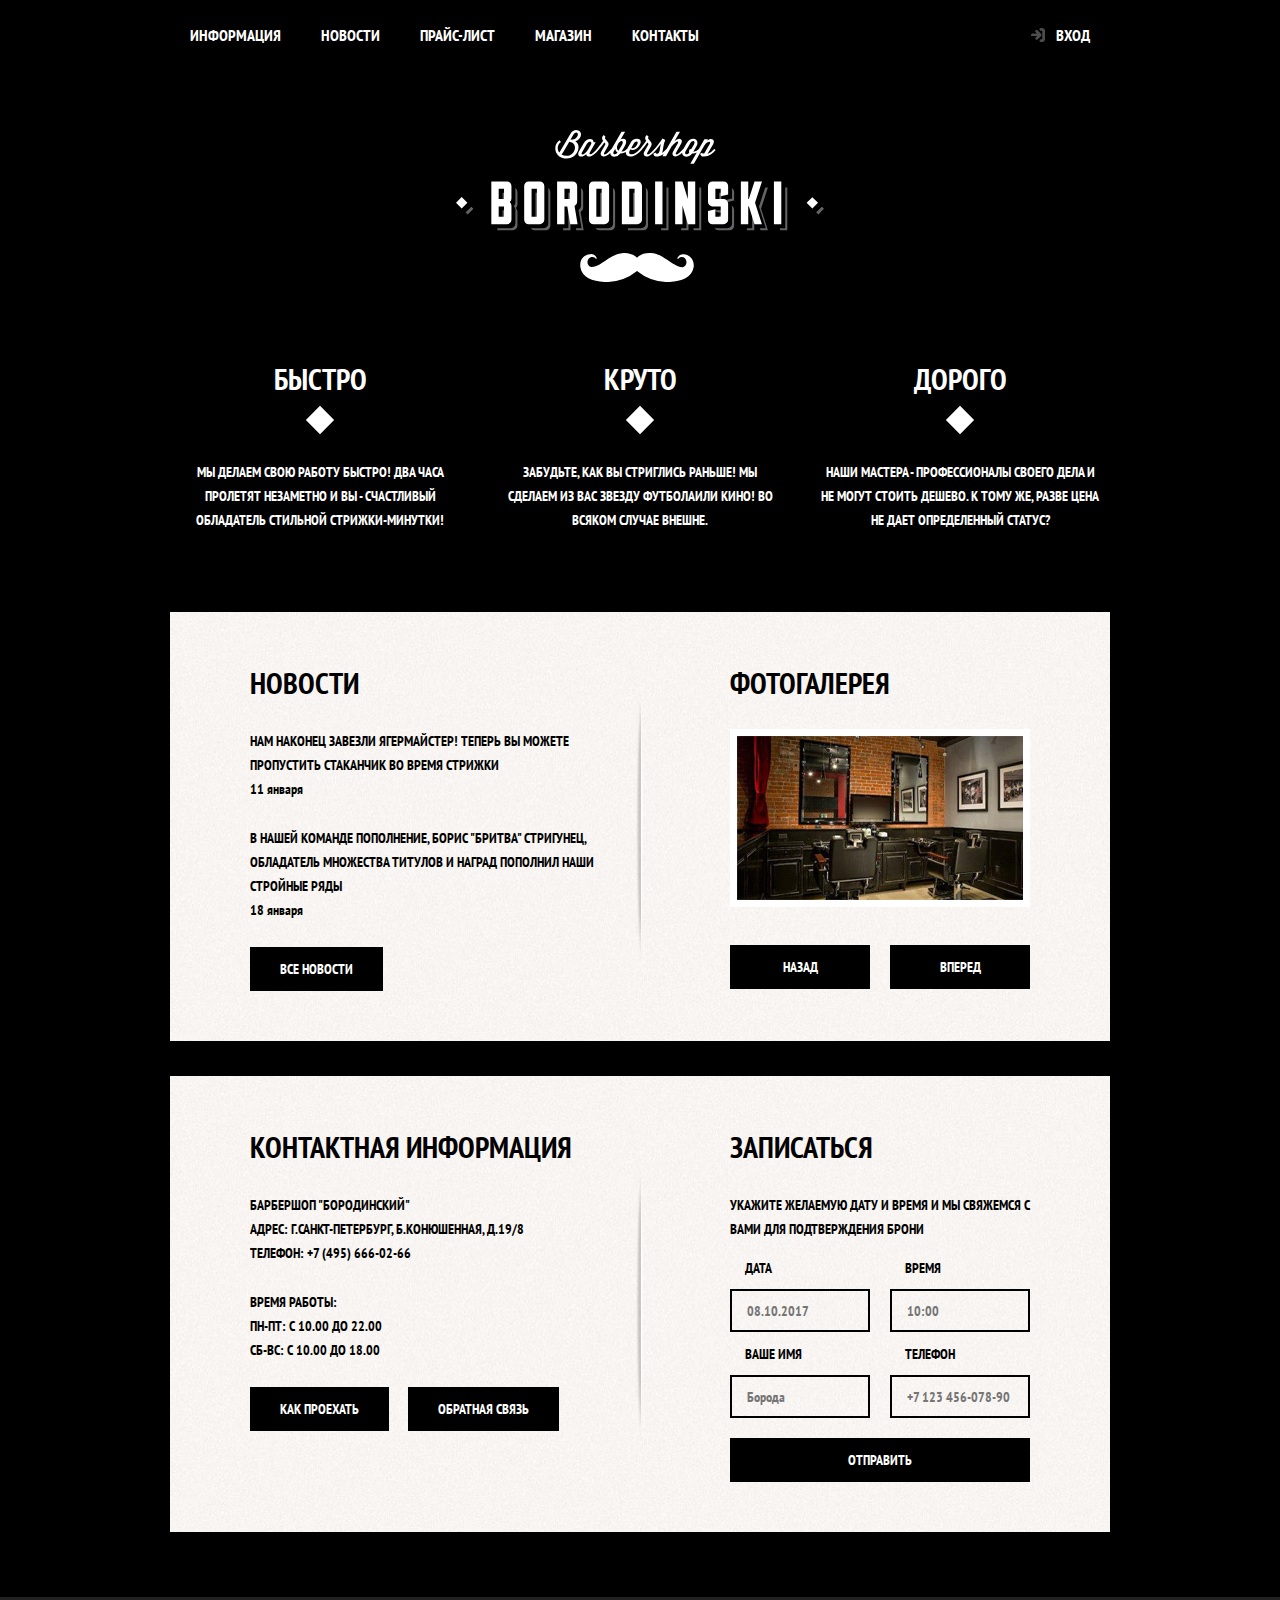
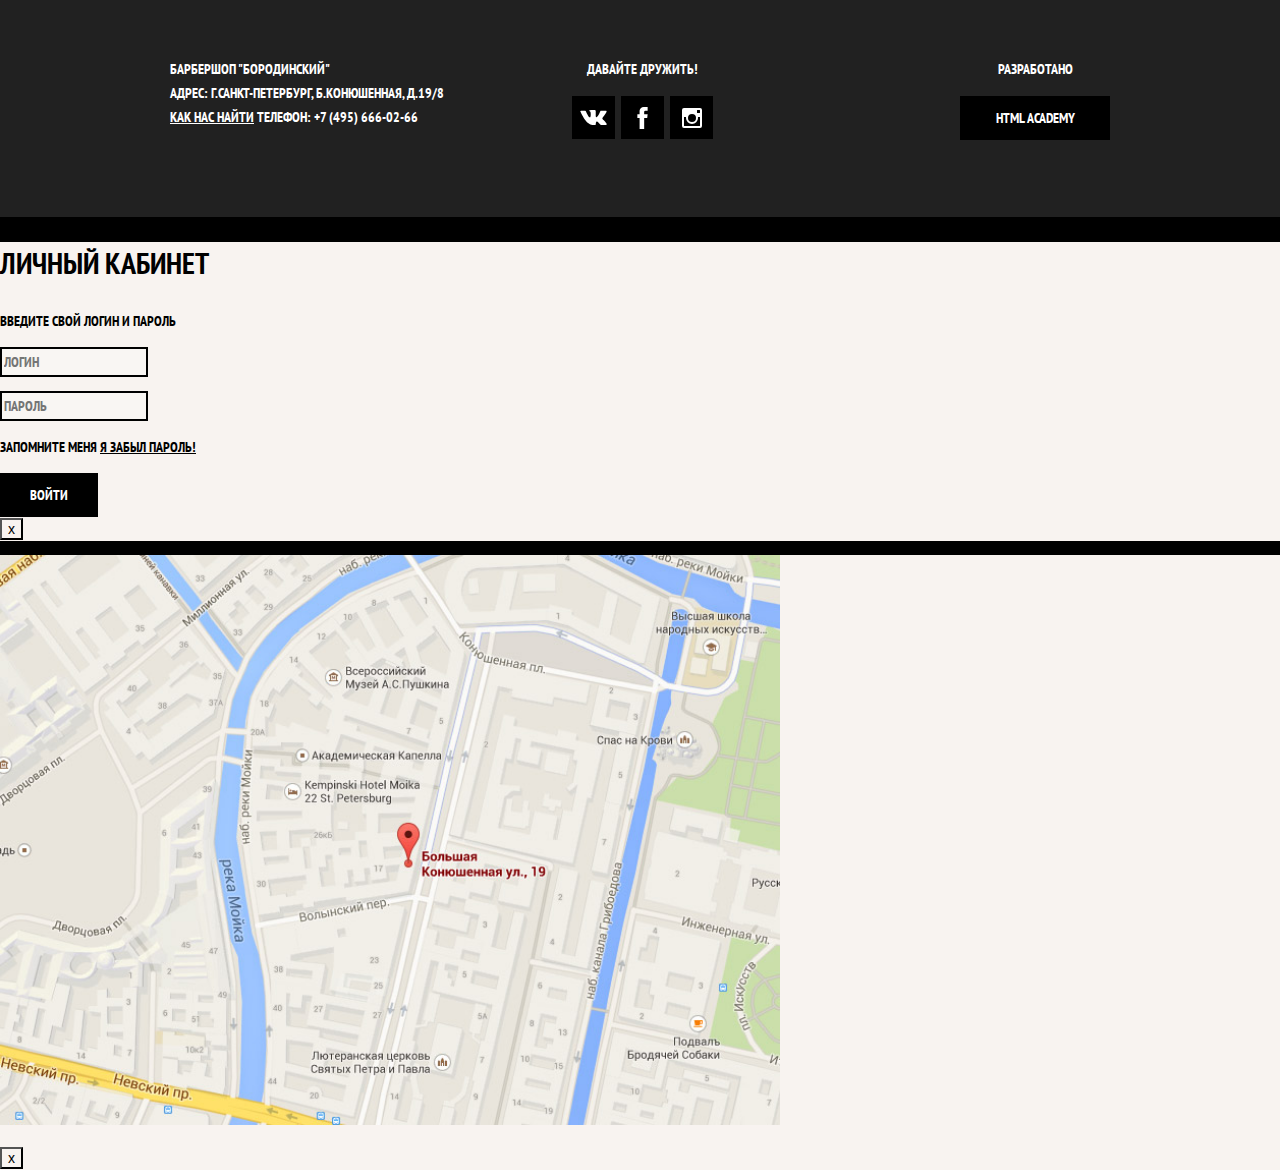
==== commit f0aed08e: "Верстка декоративных элементов" ====
--- a/index.html
+++ b/index.html
@@ -25,7 +25,7 @@
         <li><a href="contacts.html">Контакты</a></li>
       </ul>
       <ul class="user-navigation">
-        <li class="login-link">Вход</li>
+        <li><a class="login-link" href="login.html">Вход</a></li>
       </ul>
 </div>
 </div>
@@ -65,16 +65,18 @@
             <time datetime="2016-01-18">18 января</time>
           </li>
         </ul>
-        <a class="btn" href="#">Все новости</a>
+        <a class="button" href="#">Все новости</a>
       </section>
 
       <section class="gallery">
         <h2>Фотогалерея</h2>
+        <div class="gallery-container">
         <figure class="gallery-content">
           <a href="#"><img src="img/photo-1.jpg" width="286" height="164" alt=""></a>
         </figure>
         <button class="button gallery-button gallery-button-back" type="button">Назад</button>
         <button class="button gallery-button gallery-button-next" type="button">Вперед</button>
+      </div>
       </section>
     </div>
     <div class="index-columns">
@@ -125,9 +127,10 @@
     <div class="footer-social">
       <b>Давайте дружить!</b>
       <ul>
-        <li><a class="social-btn" href="#">Вконтакте</a></li>
-        <li><a class="social-btn" href="#">Фейсбук</a></li>
-        <li><a class="social-btn" href="#">Инстаграм</a></li>
+        <li><a class="social-btn" href="#"><span class="visually-hidden">Вконтакте</span><svg xmlns="http://www.w3.org/2000/svg" width="27" height="15" viewBox="0 0 26.14 14.91"><path d="M26 13.47l-.09-.17a13.55 13.55 0 0 0-2.6-3q-.87-.83-1.1-1.12A1 1 0 0 1 22 8a10.27 10.27 0 0 1 1.22-1.78l.88-1.16q2.35-3.13 2-4L26 .94a.8.8 0 0 0-.4-.22 2.14 2.14 0 0 0-.87 0h-3.92a.51.51 0 0 0-.27 0h-.3a.6.6 0 0 0-.15.14.93.93 0 0 0-.14.24 22.22 22.22 0 0 1-1.46 3.06q-.5.84-.93 1.46a7 7 0 0 1-.71.91 4.94 4.94 0 0 1-.52.47q-.23.18-.35.15l-.23-.05a.9.9 0 0 1-.31-.33 1.49 1.49 0 0 1-.16-.53V1.6a3.14 3.14 0 0 0 0-.62 2.12 2.12 0 0 0-.14-.44.73.73 0 0 0-.28-.33 1.57 1.57 0 0 0-.46-.18A9 9 0 0 0 12.57 0a8.93 8.93 0 0 0-3.25.33 1.83 1.83 0 0 0-.52.41q-.25.3-.07.33a1.67 1.67 0 0 1 1.16.59l.08.16a2.6 2.6 0 0 1 .19.63 6.32 6.32 0 0 1 .12 1 10.59 10.59 0 0 1 0 1.7q-.07.71-.13 1.1a2.21 2.21 0 0 1-.18.64 2.69 2.69 0 0 1-.16.3l-.07.07a1 1 0 0 1-.37.07.86.86 0 0 1-.46-.19 3.27 3.27 0 0 1-.56-.52 7 7 0 0 1-.66-.93q-.37-.6-.76-1.42l-.22-.39q-.2-.38-.56-1.11t-.62-1.43A.9.9 0 0 0 5.2.9h-.07a.93.93 0 0 0-.22-.16A1.44 1.44 0 0 0 4.6.65L.87.68A1 1 0 0 0 .1.94L0 1a.44.44 0 0 0 0 .22 1.08 1.08 0 0 0 .08.37Q.9 3.53 1.86 5.31t1.66 2.87Q4.23 9.27 5 10.24t1 1.24l.37.41.34.33a8.06 8.06 0 0 0 1 .78 16.34 16.34 0 0 0 1.4.9 7.6 7.6 0 0 0 1.79.72 6.19 6.19 0 0 0 2 .22h1.57a1.08 1.08 0 0 0 .72-.3l.05-.07a.9.9 0 0 0 .1-.25 1.38 1.38 0 0 0 0-.37 4.48 4.48 0 0 1 .09-1.05 2.77 2.77 0 0 1 .23-.71 1.74 1.74 0 0 1 .29-.4 1.19 1.19 0 0 1 .23-.2h.11a.86.86 0 0 1 .77.21 4.52 4.52 0 0 1 .83.79q.39.47.93 1.05a6.41 6.41 0 0 0 1 .87l.27.16a3.31 3.31 0 0 0 .71.3 1.53 1.53 0 0 0 .76.07l3.48-.05a1.58 1.58 0 0 0 .8-.17.68.68 0 0 0 .34-.37 1.06 1.06 0 0 0 0-.46 1.71 1.71 0 0 0-.1-.36z" fill="#fff"/></svg></a></li>
+        <li><a class="social-btn" href="#"><span class="visually-hidden">Фейсбук</span><svg xmlns="http://www.w3.org/2000/svg" width="19" height="22" viewBox="0 0 10.15 21.74"><path d="M3.34 1.12A4.77 4.77 0 0 1 6.53 0h3.61v3.81H7.81a1.07 1.07 0 0 0-1.09.83v2.55h3.42c-.08 1.23-.24 2.45-.41 3.67h-3v10.87H2.21V10.86H0V7.21h2.19V3.66a3.83 3.83 0 0 1 1.15-2.54z" fill="#fff"/></svg></a></li>
+        <li><a class="social-btn" href="#"><span class="visually-hidden">Инстаграм</span><svg xmlns="http://www.w3.org/2000/svg" width="20" height="20" viewBox="0 0 20 20"><path d="M18 0H2a2 2 0 0 0-2 2v16a2 2 0 0 0 2 2h16a2 2 0 0 0 2-2V2a2 2 0 0 0-2-2zm-8 6a4 4 0 1 1-4 4 4 4 0 0 1 4-4zM2.5 18a.47.47 0 0 1-.5-.5V9h2.1a3.4 3.4 0 0 0-.1 1 6 6 0 1 0 12 0 3.4 3.4 0 0 0-.1-1H18v8.5a.47.47 0 0 1-.5.5zM18 4.5a.47.47 0 0 1-.5.5h-2a.47.47 0 0 1-.5-.5v-2a.47.47 0 0 1 .5-.5h2a.47.47 0 0 1 .5.5z" fill="#fff"/></svg>
+</a></li>
       </ul>
     </div>
     <p class="footer-copyright">
--- a/css/style.css
+++ b/css/style.css
@@ -13,6 +13,33 @@
   background-repeat: no-repeat;
 }
 
+img {
+  max-width: 100%;
+  height: auto;
+}
+
+a {
+  text-decoration: none;
+}
+
+.visually-hidden:not(:focus):not(:active),
+input[type="checkbox"].visually-hidden,
+input[type="radio"].visually-hidden {
+  position: absolute;
+
+  width: 1px;
+  height: 1px;
+  margin: -1px;
+  border: 0;
+  padding: 0;
+
+  white-space: nowrap;
+
+  clip-path: inset(100%);
+  clip: rect(0 0 0 0);
+  overflow: hidden;
+}
+
 .container {
   width: 940px;
   margin: 0 auto;
@@ -23,159 +50,12 @@
   margin-bottom: 75px;
 }
 
-.inner-page {
-  color: #000000;
-  background-color: #f9f6f3;
-  background-image: url("img/index-background-light.jpg");
-  background-position: 0 0;
-  background-repeat: repeat;
-}
-
-.inner-page .main-header {
-  margin-bottom: 50px;
-  background-color: #000000;
-}
-
-.inner-page .main-header-logo {
-  order: 0;
-  width: 111px;
-  height: 24px;
-  padding: 23px 20px;
-}
-
-a {
-  text-decoration: none;
-}
-
-.main-navigation {
-  display: flex;
-  flex-direction: column;
-  align-items: center;
-  font-size: 16px;
-  line-height: 20px;
-  color: #ffffff;
-  background-color: #000000;
-}
-
-.inner-page .main-navigation {
-  align-items: flex-start;
-  flex-direction: row;
-}
-
-.main-header-logo {
-  order: 2;
-  width: 368px;
-  height: 153px;
-}
-
-.main-navigation-wrapper {
-  width: 100%;
-  margin-bottom: 60px;
-  background-color: #000000;
-}
-
-.main-navigation-wrapper .container {
-  display: flex;
-  justify-content: space-between;
-}
-
-.site-navigation {
-  width: 620px;
-  margin: 0;
-  padding: 0;
-  list-style: none;
-}
-
-.user-navigation {
-  width: 140px;
-  margin: 0;
-  padding: 0;
-  list-style: none;
-}
-
-.inner-page .user-navigation {
-  margin-left: auto;
-}
-
-.catalog-title {
-  margin: 0;
-  margin-bottom: 15px;
-  padding: 0;
-}
-
-.site-navigation a, .user-navigation a {
-  color: #ffffff;
-}
-
-.site-navigation a:hover, .site-navigation a:focus, .user-navigation a:hover, .user-navigation a:focus {
-  background-color: #242424;
-}
-
-.features {
-  margin-bottom: 80px;
-}
-
-.features-list {
-  display: flex;
-  justify-content: space-between;
-  margin: 0;
-  padding: 0;
-  list-style: none;
-}
-
-.feature-item {
-  width: 300px;
-  text-align: center;
-}
-
-.feature-item h3 {
-  font-size: 30px;
-  line-height: 42px;
-}
-
-.index-columns {
-  display: flex;
-  justify-content: space-between;
-  padding: 50px 80px;
-  margin-bottom: 35px;
-  color: #000000;
-  background-color: #f8f5f2;
-  background-image: url("img/index-background-light.jpg");
-  background-position: 0 0;
-  background-repeat: repeat;
-}
-
-.index-columns h2 {
-  font-size: 30px;
-  line-height: 42px;
-}
-
-.news {
-  width: 380px;
-}
-
-.news-list {
-  list-style: none;
-}
-
-.news-item time {
-  text-transform: none;
-}
-
-.gallery {
-  width: 300px;
-}
-
-.gallery-content {
-  background-color: #cccccc;
-  border: 7px solid #ffffff;
-}
-
-.contacts {
-  width: 380px;
-}
-
 .button {
+
+  display: inline-block;
+  margin-right: 16px;
+  padding: 10px 30px;
+
   font: inherit;
   text-align: center;
   color: #ffffff;
@@ -189,11 +69,300 @@
   background-color: #663d15;
 }
 
+.button.disabled,
+.button:disabled {
+  cursor: default;
+  opacity: 0.5;
+  background-color: #000000;
+}
+
+.inner-page {
+  color: #000000;
+  background-color: #f9f6f3;
+  background-image: url("img/index-background-light.jpg");
+  background-position: 0 0;
+  background-repeat: repeat;
+}
+
+.inner-page .main-header {
+  margin-bottom: 50px;
+  background-color: #000000;
+}
+
+.inner-page .main-header-logo {
+  order: 0;
+  width: 111px;
+  height: 24px;
+  padding: 23px 20px;
+}
+
+.main-navigation {
+  display: flex;
+  flex-direction: column;
+  align-items: center;
+  font-size: 16px;
+  line-height: 20px;
+  color: #ffffff;
+  background-color: #000000;
+}
+
+.inner-page .main-navigation {
+  align-items: flex-start;
+  flex-direction: row;
+}
+
+.main-header-logo {
+  order: 2;
+  width: 368px;
+  height: 153px;
+}
+
+.main-navigation-wrapper {
+  width: 100%;
+  margin-bottom: 60px;
+  background-color: #000000;
+}
+
+.main-navigation-wrapper .container {
+  display: flex;
+  justify-content: space-between;
+}
+
+.site-navigation,
+.user-navigation {
+  list-style: none;
+  margin: 0;
+  padding: 0;
+}
+
+.site-navigation {
+  display: flex;
+  flex-wrap: wrap;
+  width: 620px;
+  }
+
+.user-navigation {
+  display: flex;
+  max-width: 140px;
+}
+
+.inner-page .user-navigation {
+  margin-left: auto;
+}
+
+.catalog-title {
+  margin: 0;
+  margin-bottom: 15px;
+  padding: 0;
+}
+
+.site-navigation a, .user-navigation a {
+  display: block;
+  padding: 25px 20px;
+  color: #ffffff;
+}
+
+.site-navigation a:hover, .site-navigation a:focus, .user-navigation a:hover, .user-navigation a:focus {
+  background-color: #242424;
+}
+
+.user-navigation .login-link {
+  position: relative;
+  padding-left: 50px;
+}
+
+.login-link::before {
+  content: "";
+
+  position: absolute;
+  top: 27px;
+  left: 24px;
+  width: 16px;
+  height: 18px;
+
+  background-image: url("../img/login.svg");
+  background-repeat: no-repeat;
+  background-position: 0 0;
+
+  opacity: 0.3;
+}
+
+.login-link:hover::before,
+.login-link:focus::before,
+.login-link:active::before {
+  opacity: 1;
+}
+
+.features {
+  margin-bottom: 80px;
+}
+
+.features-list {
+  display: flex;
+  justify-content: space-between;
+  margin: 0;
+  padding: 0;
+  list-style: none;
+}
+
+.feature-item {
+  width: 300px;
+  text-align: center;
+}
+
+.feature-item h3 {
+  position: relative;
+  margin: 0;
+  margin-bottom: 60px;
+  font-size: 30px;
+  line-height: 42px;
+}
+
+.feature-item h3::after {
+  content: "";
+
+  position: absolute;
+  bottom: -30px;
+  left: 50%;
+
+  width: 20px;
+  height: 20px;
+  margin-left: -10px;
+
+  background-color: #ffffff;
+
+  transform: rotate(45deg);
+}
+
+.feature-item p {
+  margin: 0 10px;
+}
+
+.index-columns {
+  display: flex;
+  justify-content: space-between;
+  padding: 50px 80px;
+  margin-bottom: 35px;
+  color: #000000;
+  background-color: #f8f5f2;
+  background-image: url("../img/vertical-shadow.png"),
+  url("../img/index-background-light.jpg");
+  background-position: center, 0 0;
+  background-repeat: no-repeat, repeat;
+}
+
+.index-columns h2 {
+  margin: 0;
+  margin-bottom: 25px;
+  font-size: 30px;
+  line-height: 42px;
+}
+
+.news {
+  width: 380px;
+}
+
+.news-list {
+  margin: 0;
+  margin-bottom: 25px;
+  padding: 0;
+  list-style: none;
+}
+
+.news-item {
+  margin-bottom: 25px;
+}
+
+.news-item p {
+  margin: 0;
+}
+
+.news-item time {
+  text-transform: none;
+}
+
+.gallery {
+  width: 300px;
+}
+
+.gallery-container {
+  position: relative;
+  height: 260px;
+}
+
+.gallery-content {
+  height: 164px;
+  margin: 0;
+  background-color: #cccccc;
+  border: 7px solid #ffffff;
+}
+
+.gallery-content img {
+  width: 286px;
+  height: 164px;
+}
+
+.gallery-button {
+  box-sizing: border-box;
+  position: absolute;
+  bottom: 0;
+
+  width: 140px;
+  margin: 0;
+}
+
+.gallery-button-back {
+  left: 0;
+}
+
+.gallery-button-next {
+  right: 0;
+}
+
+.contacts {
+  width: 380px;
+}
+
+.contacts p {
+  margin: 0;
+  margin-bottom: 25px;
+}
+
 .appointment {
   width: 300px;
 }
 
+.appointment-info {
+  margin: 0;
+  margin-bottom: 15px;
+}
+
+.appointment-form {
+  display: flex;
+  flex-wrap: wrap;
+  justify-content: space-between;
+}
+
+.appointment-item {
+  width: 140px;
+  margin: 0;
+  margin-bottom: 10px;
+}
+
+.appointment-item label {
+  display: block;
+  margin-bottom: 9px;
+  margin-left: 15px;
+}
+
 .appointment-item input {
+  box-sizing: border-box;
+  width: 140px;
+  padding-top: 8px;
+  padding-left: 15px;
+  padding-right: 15px;
+  padding-bottom: 7px;
+
   font: inherit;
   background-color: transparent;
   border: 2px solid #000000;
@@ -201,6 +370,13 @@
 
 .appointment-item input:focus {
   border-color: #663d15;
+}
+
+.appointment .button {
+  display: block;
+  width: 100%;
+  margin-top: 10px;
+  margin-right: 0;
 }
 
 .inner-page .catalog-navigation {
@@ -287,12 +463,39 @@
   text-align: center;
 }
 
+.footer-social b {
+  display: block;
+  margin-bottom: 15px;
+}
+
 .footer-social ul {
+  display: flex;
+  flex-wrap: wrap;
+  justify-content: space-between;
+  width: 141px;
+  margin: 0 auto;
+  padding: 0;
   list-style: none;
 }
 
 .social-btn {
-  color: #ffffff;
+  display: flex;
+  align-items: center;
+  justify-content: center;
+width: 43px;
+height: 43px;
+
+background-color: #000000;
+}
+
+.social-btn:hover,
+.social-btn:focus {
+  background-color: #ffffff;
+}
+
+.social-btn:hover path,
+.social-btn:focus path {
+  fill: #000000;
 }
 
 .footer-copyright {
@@ -300,6 +503,16 @@
   margin: 0;
   margin-left: auto;
   text-align: center;
+}
+
+.footer-copyright b {
+  display: block;
+  margin-bottom: 15px;
+}
+
+.footer-copyright .button {
+  display: block;
+  margin-right: 0;
 }
 
 .footer-copyright .button:hover, .footer-copyright .button:focus {
@@ -359,7 +572,39 @@
 }
 
 .catalog-navigation {
-  list-style: none;
+  display: flex;
+  justify-content: flex-start;
+  flex-wrap: wrap;
+  padding: 0;
+  margin: 0;
+  margin-bottom: 50px;
+  list-style: none;
+}
+
+.catalog-navigation li {
+  position: relative;
+
+  margin-right: 42px;
+}
+
+.catalog-navigation li:last-child {
+  margin-right: 0;
+  }
+
+.catalog-navigation li::after {
+  content: "";
+  position: absolute;
+  top: 7px;
+  right: -25px;
+  width: 8px;
+  height: 8px;
+  background-color: #000000;
+  transform: rotate(45deg);
+
+}
+
+.catalog-navigation li:last-child::after {
+  display: none;
 }
 
 .catalog-navigation a {
@@ -370,6 +615,10 @@
   text-decoration: underline;
 }
 
+.breadcrumbs-current {
+  color: #aba9a7;
+}
+
 a.breadcrumbs-current {
   color: #aba9a7;
 }
@@ -378,18 +627,70 @@
   text-decoration: none;
 }
 
+.filter {
+  width: 180px;
+}
+
 .filter fieldset {
+  padding: 0;
+  margin: 0;
+  margin-bottom: 30px;
   border: none;
 }
 
+.filter fieldset:first-child {
+  margin-bottom: 35px;
+}
+
 .filter legend {
+  margin-bottom: 26px;
   font-size: 24px;
   line-height: 30px;
 }
 
 .filter ul {
+  margin: 0;
+  padding: 0;
   list-style: none;
   line-height: 18px;
+}
+
+.filter-option {
+  margin-bottom: 19px;
+  padding-left: 45px;
+}
+
+.filter-option label {
+  position: relative;
+
+  display: block;
+
+  cursor: pointer;
+  user-select: none;
+}
+
+.filter-input-checkbox + label::before {
+  content: "";
+  position: absolute;
+  left: -42px;
+  top: 0;
+
+  width: 16px;
+  height: 16px;
+
+  border: 2px solid #000000;
+}
+
+.filter-input-checkbox:checked + label::after {
+  content: "";
+  position: absolute;
+  top: 4px;
+  left: -38px;
+  width: 12px;
+  height: 12px;
+  background-image: url("../img/cross.svg");
+  background-repeat: no-repeat;
+  background-position: 0 0;
 }
 
 .filter-input:hover+label, .filter-input:focus+label {
@@ -399,6 +700,28 @@
 .filter-input:disabled+label {
   color: #000000;
   opacity: 0.5;
+}
+
+.filter-input-radio + label::before {
+  content: "";
+  position: absolute;
+  left: -42px;
+  top: -1px;
+  width: 16px;
+  height: 16px;
+  border: 2px solid #000000;
+  border-radius: 50%;
+}
+
+.filter-input-radio:checked + label::after {
+  content: "";
+  position: absolute;
+  top: 5px;
+  left: -36px;
+  width: 8px;
+  height: 8px;
+  background-color: #000000;
+  border-radius: 50%;
 }
 
 .product-list {
@@ -415,16 +738,36 @@
 }
 
 .catalog-item a {
+  display: flex;
+  flex-direction: column;
   color: #000000;
 }
 
 .catalog-item h3 {
+  margin-top: 17px;
+  margin-bottom: 12px;
+  margin-left: 16px;
+  margin-right: 15px;
   font-size: 14px;
   line-height: 18px;
   text-transform: none;
 }
 
+.product-list img {
+  width: 220px;
+  height: 165px;
+  margin: 0;
+}
+
+.price {
+  display: flex;
+  margin: 15px;
+  margin-top: 0;
+}
+
 .price .price-rub {
+  width: 112px;
+  padding: 13px 25px 11px;
   font-size: 14px;
   line-height: 20px;
   text-align: center;
@@ -432,18 +775,33 @@
 }
 
 .price .button {
+  width: 50px;
+  padding: 13px 18px 11px;
+  margin-right: 0;
   line-height: 20px;
   color: #ffffff;
 }
 
 .pagination-list {
+  display: flex;
+  flex-wrap: wrap;
   margin: 0;
   padding: 0;
   margin-bottom: 25px;
   list-style: none;
 }
 
+.pagination-item {
+  margin-right: 5px;
+}
+
+.pagination-item:last-child {
+  margin-right: 0;
+}
+
 .pagination-item a {
+  display: block;
+  padding: 10px 19px;
   color: #ffffff;
   background-color: #000000;
 }
@@ -462,12 +820,44 @@
   background-color: #ffffff;
 }
 
-.big-photo img {
+.big-photo {
+  width: 460px;
+  height: 498px;
+  margin: 0;
+  margin-bottom: 20px;
   box-shadow: 0 0 10px 2px rgba(0, 0, 0, 0.1);
 }
 
-.small-photo img {
+.small-photo {
+  display: flex;
+  list-style: none;
+  padding: 0;
+  margin: 0;
+}
+
+.small-photo li {
   box-shadow: 0 0 10px 2px rgba(0, 0, 0, 0.1);
+  margin-right: 20px;
+}
+
+.small-photo li:last-child {
+margin-right: 0;
+  }
+
+.product-info {
+  width: 390px;
+ padding-top: 23px;
+}
+
+.product-container {
+  display: flex;
+  justify-content: space-between;
+  padding-right: 10px;
+  margin-bottom: 29px;
+}
+
+.product-container span {
+  width: 200px;
 }
 
 .article-number {
@@ -475,17 +865,63 @@
   color: #aeaeae;
 }
 
+.description-product {
+  margin-bottom: 35px;
+}
+
+.price {
+  display: flex;
+  margin-bottom: 63px;
+  margin: 0;
+}
+
 .price-rub {
-  line-height: 20px;
+  width: 112px;
+  padding-top: 13px;
+  padding-left: 36px;
+  padding-right: 36px;
+  padding-bottom: 11px;
+  margin-bottom: 65px;
+
+  font-size: 14px;
+  line-height: 24px;
   text-align: center;
+
   background-color: #e5e5e5;
+
+  box-sizing: border-box;
+}
+
+.buy .button {
+  padding-left: 17px;
+  padding-right: 17px;
 }
 
 .complete {
+  margin: 0;
+  margin-bottom: 27px;
   font-size: 24px;
   line-height: 30px;
 }
 
 .complete-name {
-  list-style: none;
-}
+  margin: 0;
+  padding: 0;
+  list-style: none;
+}
+
+.complete-name li {
+  position: relative;
+  padding-left: 23px;
+}
+
+.complete-name li::before {
+  content: "";
+  position: absolute;
+  top: 7px;
+  left: 2px;
+  width: 8px;
+  height: 8px;
+  background-color: #000000;
+  transform: rotate(45deg);
+}
